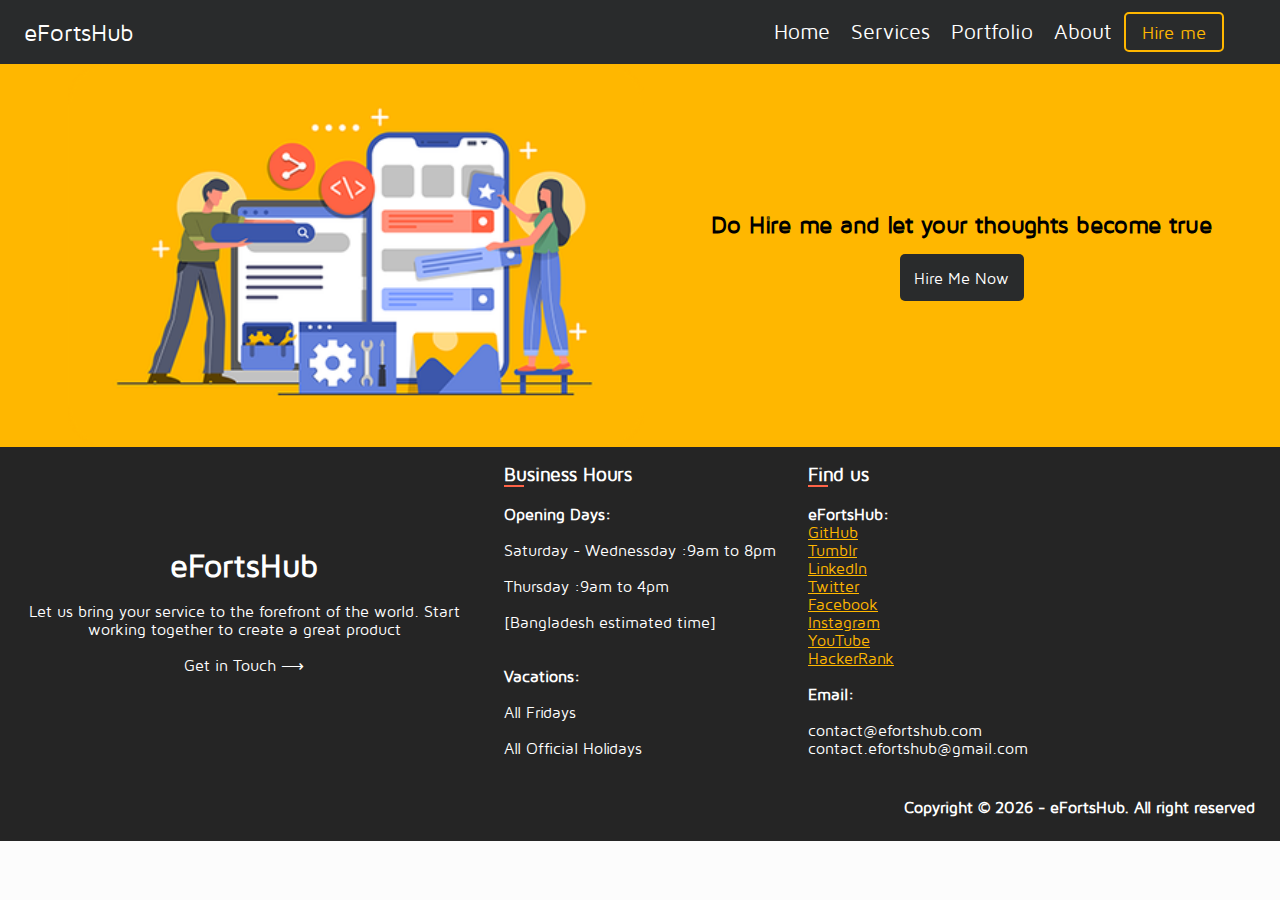
==== index.html @ 3545d5b7 "Add files via upload" ====
<!DOCTYPE html>
<html>

<head>
	<meta charset="UTF-8">
	<meta name="keywords"
		content="eFortsHub,eforsthub, eforthub,hbappi, bappi, android, bangladesh,EFORTSHUB,eforrshub,Addicted Programmer,H.Bappi,Android Developer,apasad,Bappi,bappi,freelancer,ashura,mst ashura,java,java developer">
	<meta name="image" property="og:image" content="eFortsHub.ico">
	<meta name="description" property="og:description"
		content="Android app development solution for your idea by H.Bappi - Addicted Programmer. Available for local, freelance, remote work">
	<meta name="author" content="H.Bappi - Addicted Programmer ">
	<meta name="viewport" content="width=device-width, initial-scale=1.0">
	<meta name="google-site-verification" content="an2MHJcXAWginSbKnxZ8QneQOXRtvKKjrhSLyj_pVps" />
	<meta name="google-site-verification" content="iULHJi2KP2BpCfcPXPh8N_9c_sLcW39pWHYUz303r-A" />

	<link rel="icon" href="eFortsHub.ico" type="image/x-icon">

	<title>eFortsHub | IT solution by H. Bappi</title>
	<link type="text/css" rel="stylesheet" href="assets/css/index.css">




</head>

<body>

	<hbToolbar>
		<hbLogo>
			<hbText>eFortsHub</hbText>
		</hbLogo>

		<hbMenu id="menu">
			<ul>
				<li class="nav-item">
					<a class="nav-link active" aria-current="page" href="#">Home</a>
				</li>

				<li class="nav-item">
					<a class="nav-link active" aria-current="page" href="services">Services</a>
				</li>


				<li class="nav-item">
					<a class="nav-link active" aria-current="page" href="#">Portfolio</a>
				</li>

				<li class="nav-item">
					<a class="nav-link active" aria-current="page" href="#">About</a>
				</li>

				<li>
					<button class="hire">Hire me</button>
				</li>
			</ul>

		</hbMenu>

		<hbToggle>
			<button id="toggleBtn">☰</button>
		</hbToggle>

	</hbToolbar>





	<div style="display: flex;
	width: 100%;
    background-color: #ffb700;
    position: relative; 
    overflow: auto;
    justify-content: space-evenly;
    text-align: center;
    align-items: center;
    align-content: center;
    flex-wrap: wrap;
    flex-direction: row;
	">

		<img style="float: left; width: 45vw;" src="assets/images/bg.png">
		<div style="float: right;width: fit-content; height: 100%;">
			<div style="text-align: center;">

				<h2>Do Hire me and let your thoughts become true</h2>
				<button class="btn btn-dark">Hire Me Now</button>


			</div>
		</div>
	</div>





	<div id="footer">


		<div class="footer_item center">
			<h1 style="color: white;">eFortsHub</h1>
			<br>
			<p style="color: white;">Let us bring your service to the forefront of the world. Start working together
				to create a great product</p>

			<br>
			<a id="btn_get_in_touch_footer" style="color: white; " href="#">Get in Touch &#10230;</a>
		</div>

		<div class="footer_item center wrap">
			<div style="width: max-content; text-align: justify;">
				<h3 style="color: white;">Business Hours</h3>
				<div style="background-color: tomato; width: 20px; height: 2px;"></div>
				<br>
				<h4 style="color: white;">Opening Days:</h4>
				<br>
				<p style="color: white;">Saturday - Wednessday :9am to 8pm</p>
				<br>

				<p style="color: white;">Thursday :9am to 4pm</p>

				<br>

				<p style="color: white;">[Bangladesh estimated time]</p>
				<br>

				<br>
				<h4 style="color: white;">Vacations:</h4>
				<br>
				<p style="color: white;">All Fridays</p>
				<br>

				<p style="color: white;">All Official Holidays</p>

			</div>
		</div>
		<div class="footer_item">

			<div class="find_us" style="width: max-content; text-align: justify;">
				<h3 style="color: white;">Find us</h3>
				<div style="background-color: tomato; width: 20px; height: 2px;"></div>
				<br>
				<h4 style="color: white;">eFortsHub:</h4>
				<a target="_blank" href="https://github.com/efortshub">GitHub</a>
				<br>
				<a target="_blank" href="https://efortshub.tumblr.com">Tumblr</a>
				<br>
				<a target="_blank" href="https://www.linkedin.com/company/efortshub">LinkedIn</a>
				<br>
				<a target="_blank" href="https://twitter.com/efortshub">Twitter</a>
				<br>
				<a target="_blank" href="https://www.facebook.com/eFortsHub">Facebook</a>
				<br>
				<a target="_blank" href="https://www.instagram.com/efortshub">Instagram</a>
				<br>
				<a target="_blank" href="https://www.youtube.com/channel/UCaehDsTiUtXSaaT-6f4H6VA">YouTube</a>
				<br>

				<a target="_blank" href="https://www.hackerrank.com/eFortsHub">HackerRank</a>
				<br>

				<br>
				<h4 style="color: white;">Email:</h4>
				<br>
				
				<a class="mail" target="_blank" href="mailto:contact@efortshub.com">contact@efortshub.com</a>
				<br>

				<a class="mail" target="_blank" href="mailto:contact.efortshub@gmail.com">contact.efortshub@gmail.com</a>
				<br>

			</div>

		</div>

	</div>

	<div style="width: 100%; text-align: end; padding: 25px; background-color:  rgb(37, 37, 37);">
		<h4 style="color: white;">Copyright &copy; <b id="year"></b> - eFortsHub. All right reserved</h3> 
	</div>

	<script type="text/javascript" src="assets/js/index.js"></script>
</body>

</html>
---- assets/css/index.css ----
* {
	margin:0;
	padding:0;
	text-decoration:none;
	list-style:none;
	box-sizing:border-box;
	user-select:none;
}

body {
	background:#fcfcfc;
	font-family:Maven;
}

img {
	pointer-events:none;
}

#btn_get_in_touch_footer:hover{
	color: aqua;

}

.btn-dark {
	padding:0.9rem;
	margin-top:1rem;
	background:#292b2c;
	color:white;
	border:none;
	font-size:1rem;
	border-radius:5px;
	font-family:Maven;
}

.btn-dark:hover {
	box-shadow:0px 0px 0px 5px rgba(0, 0, 0, 0.5);
}
.nav-link:hover{
	color: rgb(255, 0, 55);
}

.clicked{
	color: #ffb700;
}

.hire {
	height:2.5rem;
	font-family:Maven;
	font-size:1.1rem;
	background:transparent;
	border:2px solid #ffb700;
	color:#ffb700;
	border-radius:5px;
	padding:0 1rem;
}

.hire:hover {
	background:#ffb700;
	color:white;
	cursor: progress;

}

/* 
hbMain img {
	
} */

/*ffb700*/

hbToolbar {
	display:flex;
	height:4rem;
	width:100%;
	color:white;
	background:#292b2c;
	padding:1.2rem 1.5rem;
	align-items:center;
	position:sticky;
	top:0;
	z-index: 1000;
}

hbToolbar hbToggle {
	margin-left:auto;
	display:none;
}

hbToolbar hbToggle button {
	background:transparent;
	padding:0.2rem 1rem;
	font-size:1.8rem;
	color:white;
	border:none;
	transition:400ms;
}

hbMenu {
	margin-left:auto;
	width:40rem;
	transition:0.4s;
}

hbMenu ul{
	margin-right:2rem;
	float:right;
}

hbMenu ul li {
	display:inline-block;
}

hbMenu ul li a {
	color:white;
	position:relative;
	padding:0.5rem;
	font-size:1.3rem;
	border-radius:10px;
}

hbText {
	font-weight:400;
	font-size:1.5rem;
	font-family:Maven;
}


hbContact {
	padding:2rem;
	display:block;
}

hbContact hr {
	height:1px;
	background:#333;
	border:none;
	margin-top:1rem;
}

hbContact .input {
	height:3.5rem;
	margin-top:2rem;
	width:100%;
	outline:none;
	font-size:1rem;
	font-family:Maven;
	padding:1rem;
	background:transparent;
	border:1px solid #333;
	border-radius:5px;
}

hbContact .txt {
	height:7rem;
}

hbLocations {
	display:block;
	padding:2rem;
	background:#ffb700;
}

hbLocations * {
	margin-top:1rem;
}

hbLocations span {
	display:block;
}

hbLocations hr {
	height:0px;
	border:none;
	margin-top:1.9rem;
}

hbFooter {
	display:block;
	background:#2c3e50;
	color:white;
	padding:1rem;
	margin:auto;
	text-align:center;
}


@font-face {
	font-family:Maven;
	src:url('../font/font.ttf');
}


#footer{

	display: flex;
	flex-direction: row;
	flex-wrap: nowrap;
	justify-content: center;
	align-content: center;
	align-items: center;
	height: 100%;
	background-color: rgb(37, 37, 37);
	width: 100%;
}
.footer_item{
	width: 100%;
	height: 100%;
	padding: 16px;
	}
	.center{
	text-align: center;
	}
	.wrap{
		width: max-content;
	}
	.find_us a{
		color: #ffb700;
		text-decoration: underline;
	}

	.find_us .mail{
		text-decoration: none;
		color: white;
	}


@media screen and (max-width: 600px) {
	hbMenu ul {
		text-align:center;
	}
	
	hbMenu ul li a {
		background:transparent;
	}
	
	hbMenu ul li {
		display:block;
		margin-top:1.5rem;
	}
	
	hbMenu {
		position:fixed;
		top:4rem;
		left:0;
		width:100%;
		height:55%;
		display:flex;
		justify-content:center;
		background:#2c3e50;
		transform:translateY(-150%);
		z-index:-999;
		overflow:scroll;
		padding-bottom:0.5rem;
	}
	
	hbToolbar hbToggle {
		display:block;
	}
	
	.hire {
		height:3.5rem;
		width:90vw;
		position:absolute;
		left:50%;
		transform:translateX(-50%);
		font-family:Maven;
		font-size:1.1rem;
		background:transparent;
		border:2px solid #ffb700;
		color:#ffb700;
		border-radius:5px;
	}
	#footer{

		display: flex;
		flex-direction: column;
		flex-wrap: nowrap;
		justify-content: center;
		align-content: center;
		align-items: center;
		height: 100%;
		background-color: rgb(37, 37, 37);
		width: 100%;
	}
	.footer_item{
		
		height: 100%;
		width: 100%;
		height: 100%;
		padding: 20px;
		}
		.center{
			text-align: center;
		}
}
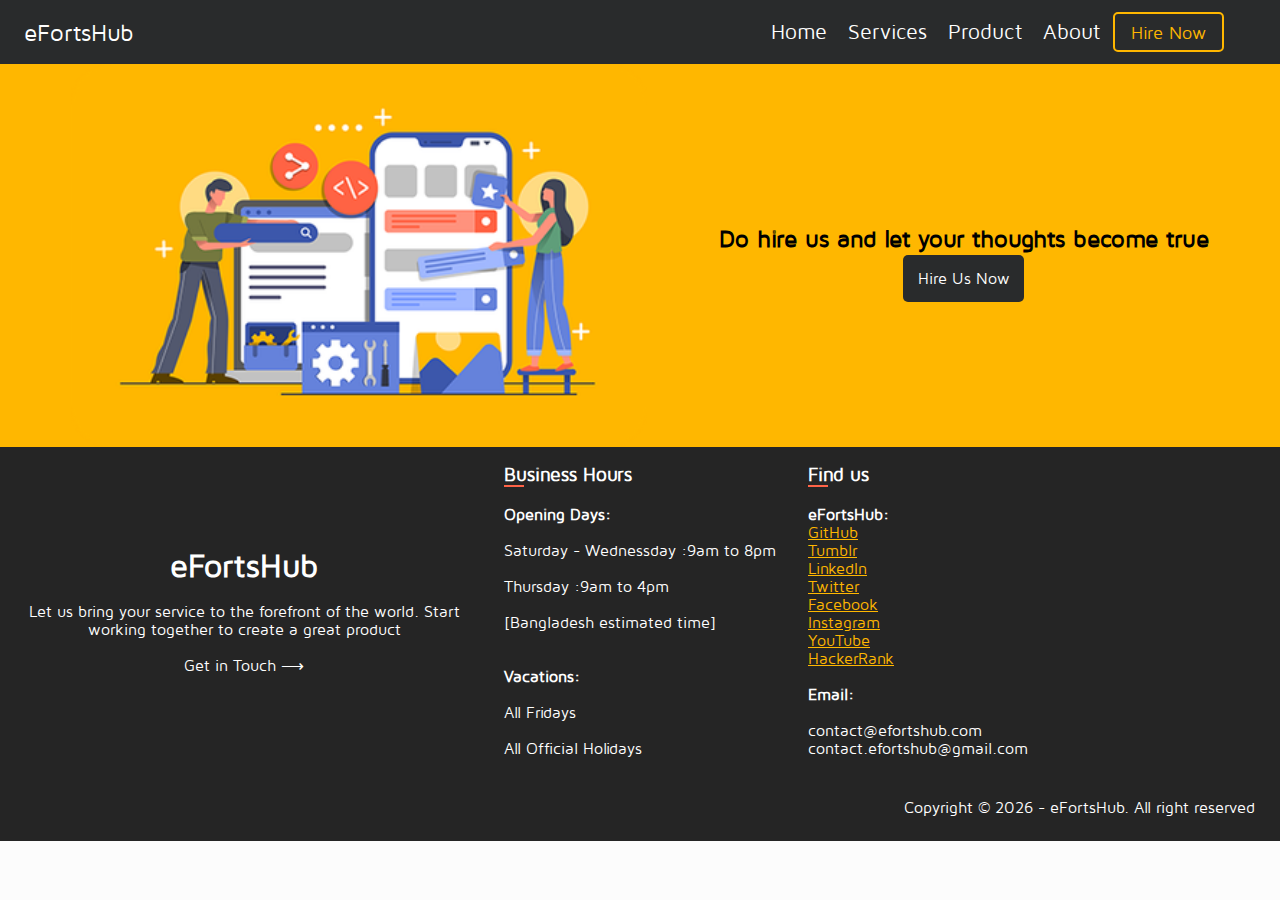
==== commit f4895444: "Add files via upload" ====
--- a/index.html
+++ b/index.html
@@ -42,7 +42,7 @@
 
 
 				<li class="nav-item">
-					<a class="nav-link active" aria-current="page" href="#">Portfolio</a>
+					<a class="nav-link active" aria-current="page" href="#">Product</a>
 				</li>
 
 				<li class="nav-item">
@@ -50,7 +50,7 @@
 				</li>
 
 				<li>
-					<button class="hire">Hire me</button>
+					<button class="hire">Hire Now</button>
 				</li>
 			</ul>
 
@@ -83,8 +83,9 @@
 		<div style="float: right;width: fit-content; height: 100%;">
 			<div style="text-align: center;">
 
-				<h2>Do Hire me and let your thoughts become true</h2>
-				<button class="btn btn-dark">Hire Me Now</button>
+				<h2>Do hire us and let your thoughts become true</h2>
+				<br>
+				<a class="btn btn-dark" href="#">Hire Us Now</a>
 
 
 			</div>
@@ -171,13 +172,14 @@
 				<br>
 
 			</div>
+		
 
 		</div>
 
 	</div>
 
 	<div style="width: 100%; text-align: end; padding: 25px; background-color:  rgb(37, 37, 37);">
-		<h4 style="color: white;">Copyright &copy; <b id="year"></b> - eFortsHub. All right reserved</h3> 
+		<font style="color: white;">Copyright &copy; <font id="year"></font> - eFortsHub. All right reserved</font> 
 	</div>
 
 	<script type="text/javascript" src="assets/js/index.js"></script>
--- a/assets/css/index.css
+++ b/assets/css/index.css
@@ -34,6 +34,7 @@
 
 .btn-dark:hover {
 	box-shadow:0px 0px 0px 5px rgba(0, 0, 0, 0.5);
+	cursor: pointer;
 }
 .nav-link:hover{
 	color: rgb(255, 0, 55);
@@ -57,7 +58,7 @@
 .hire:hover {
 	background:#ffb700;
 	color:white;
-	cursor: progress;
+	cursor: pointer;
 
 }
 
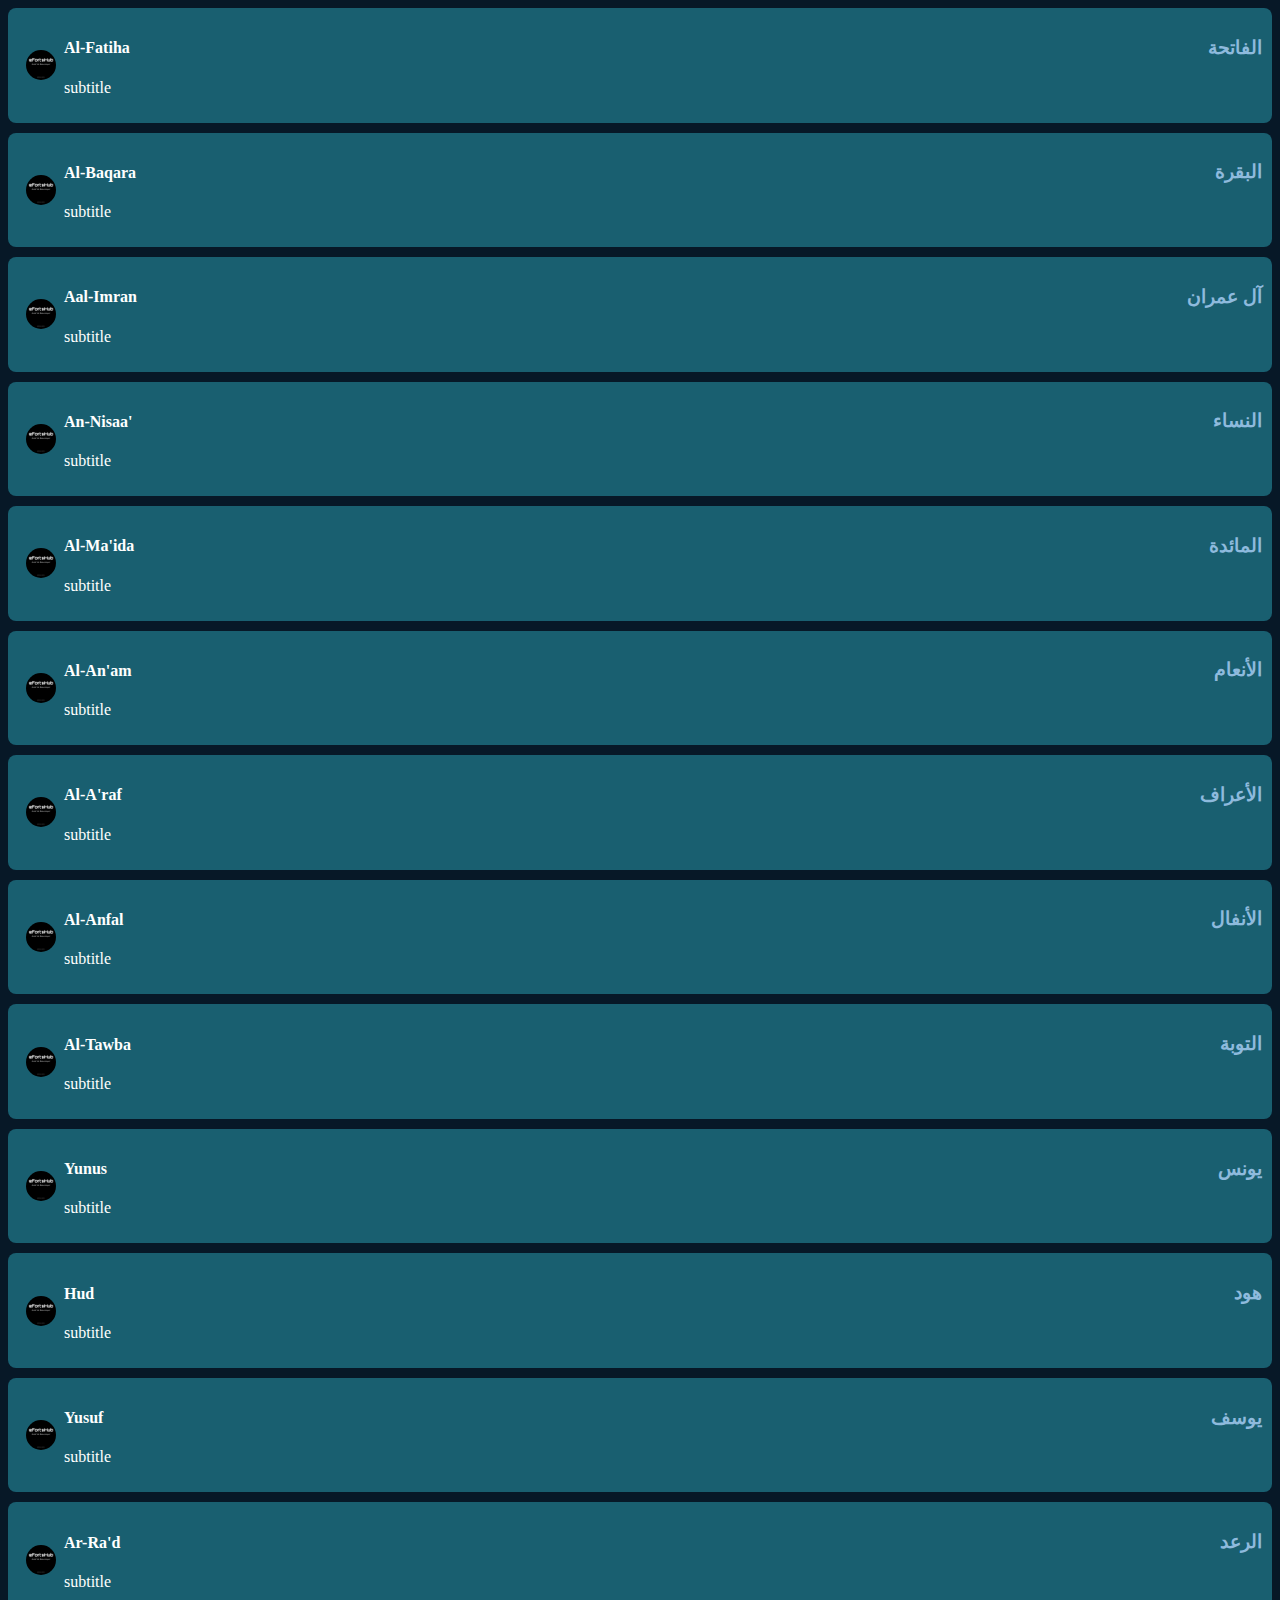
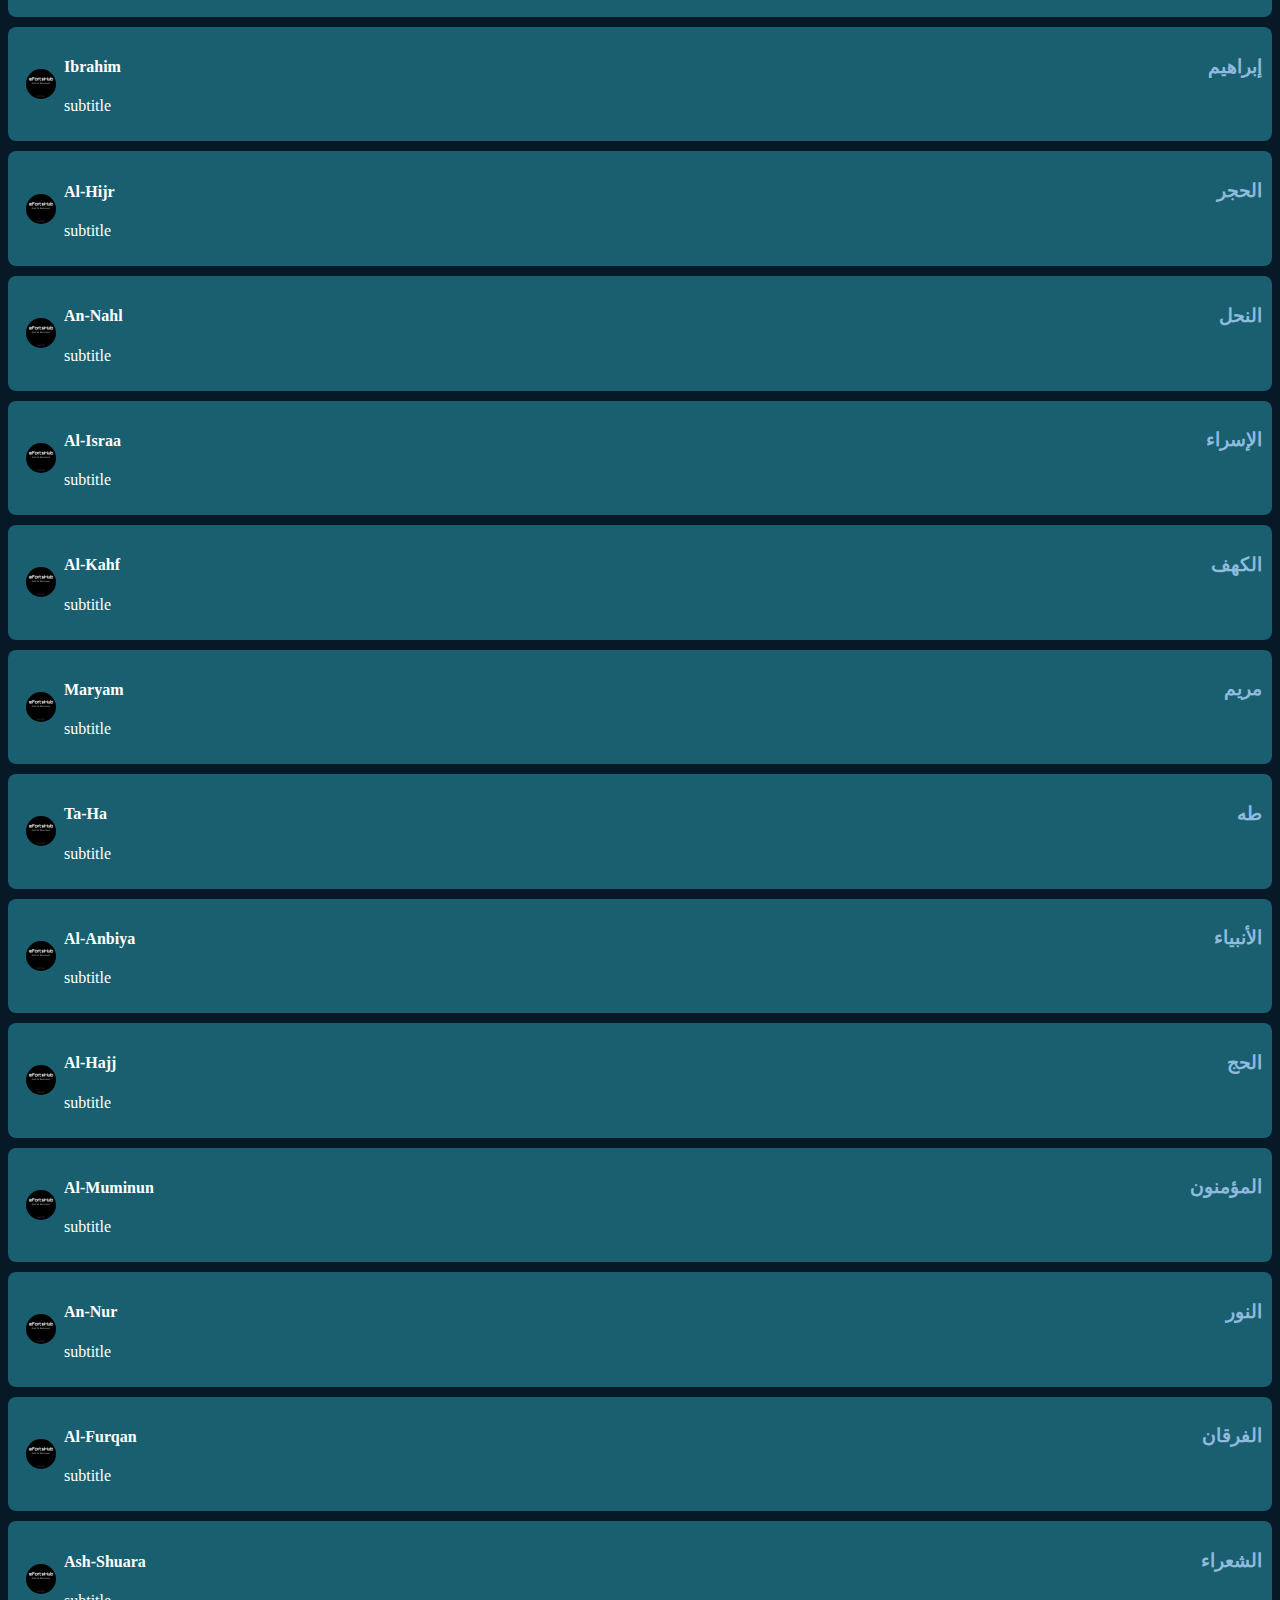
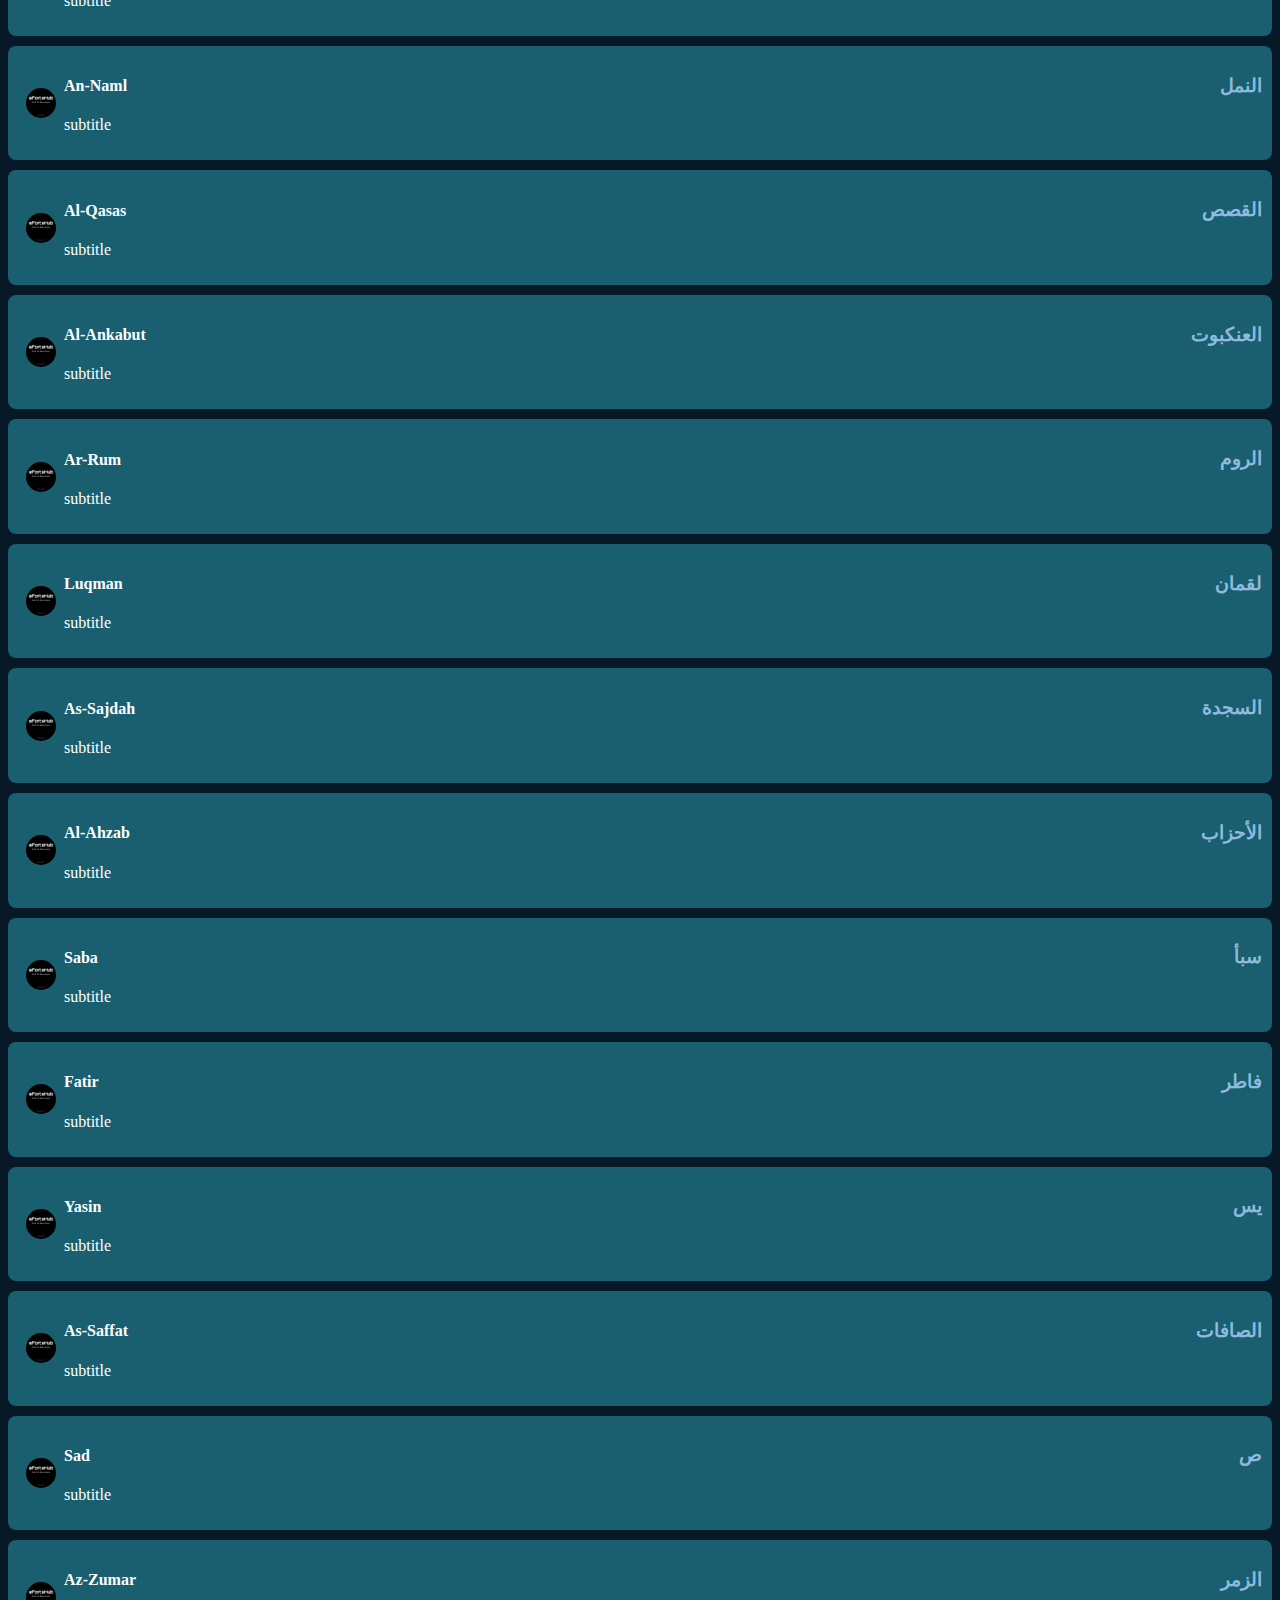
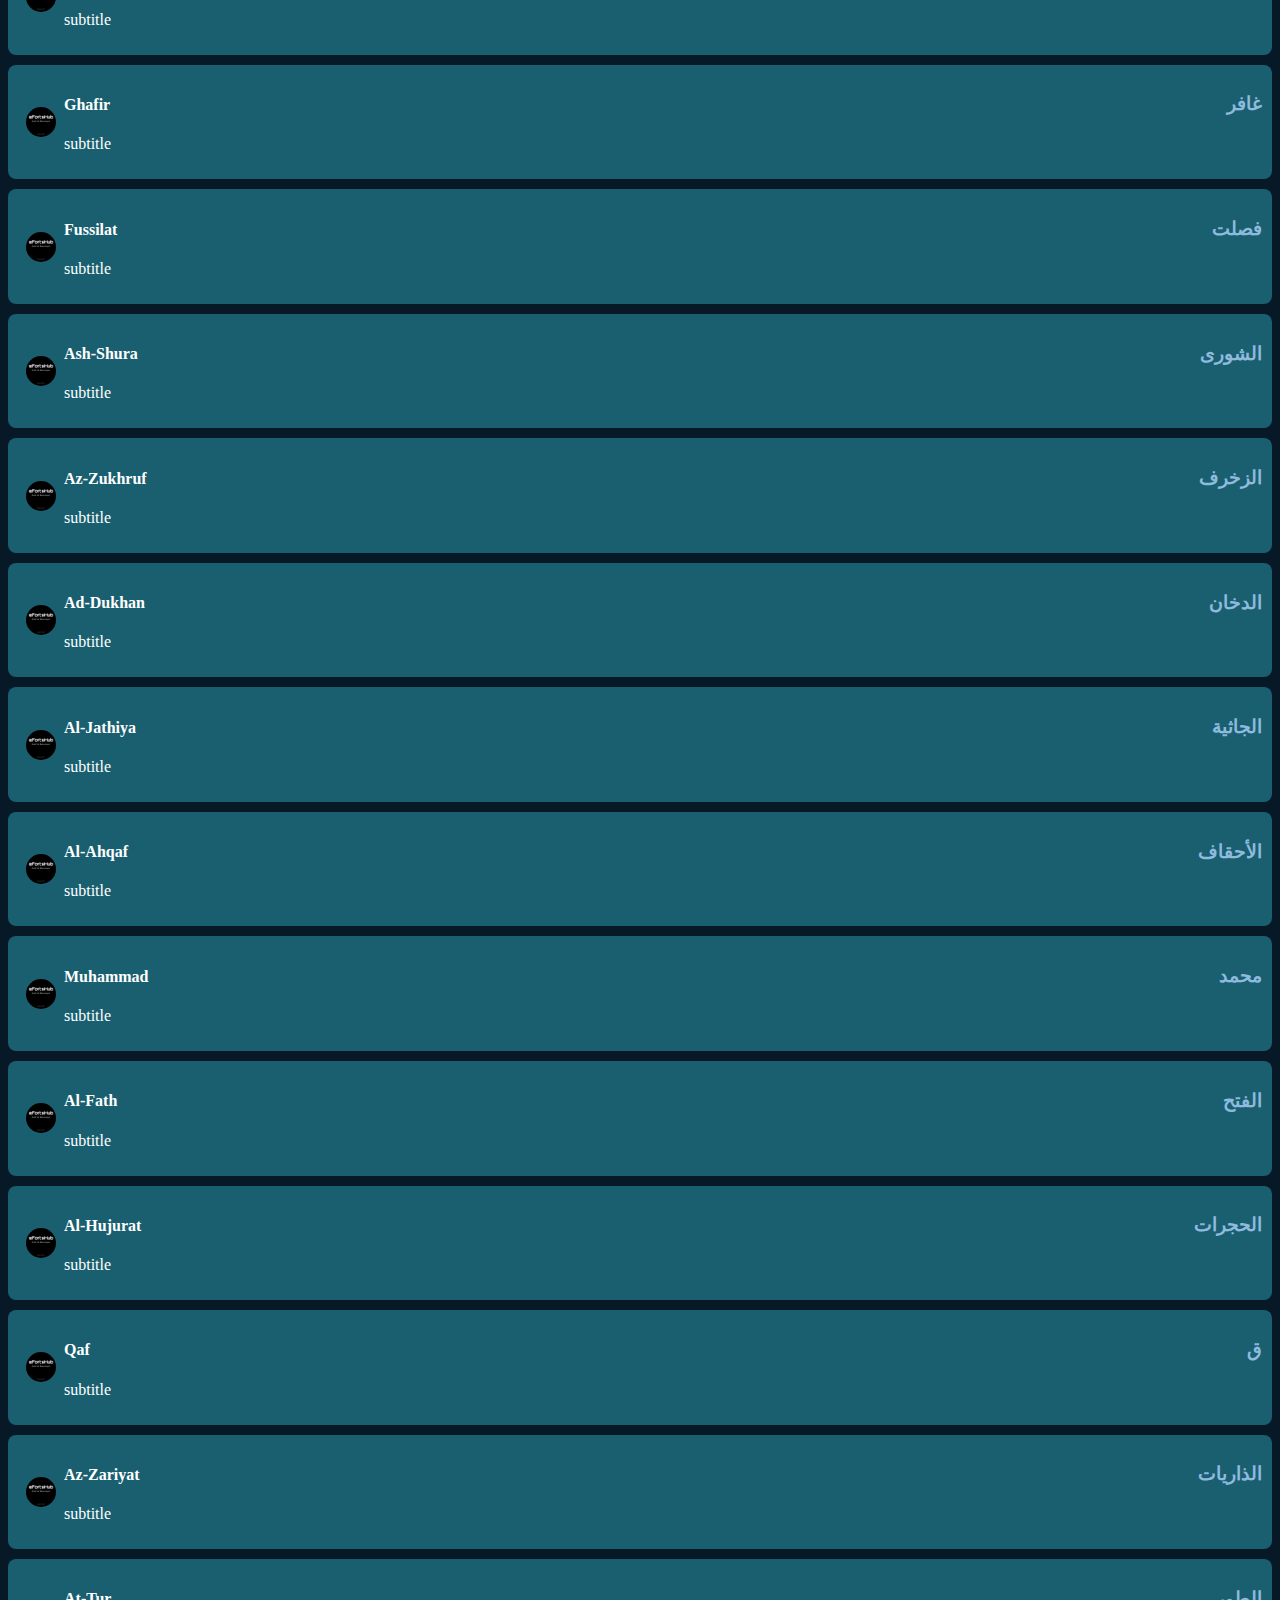
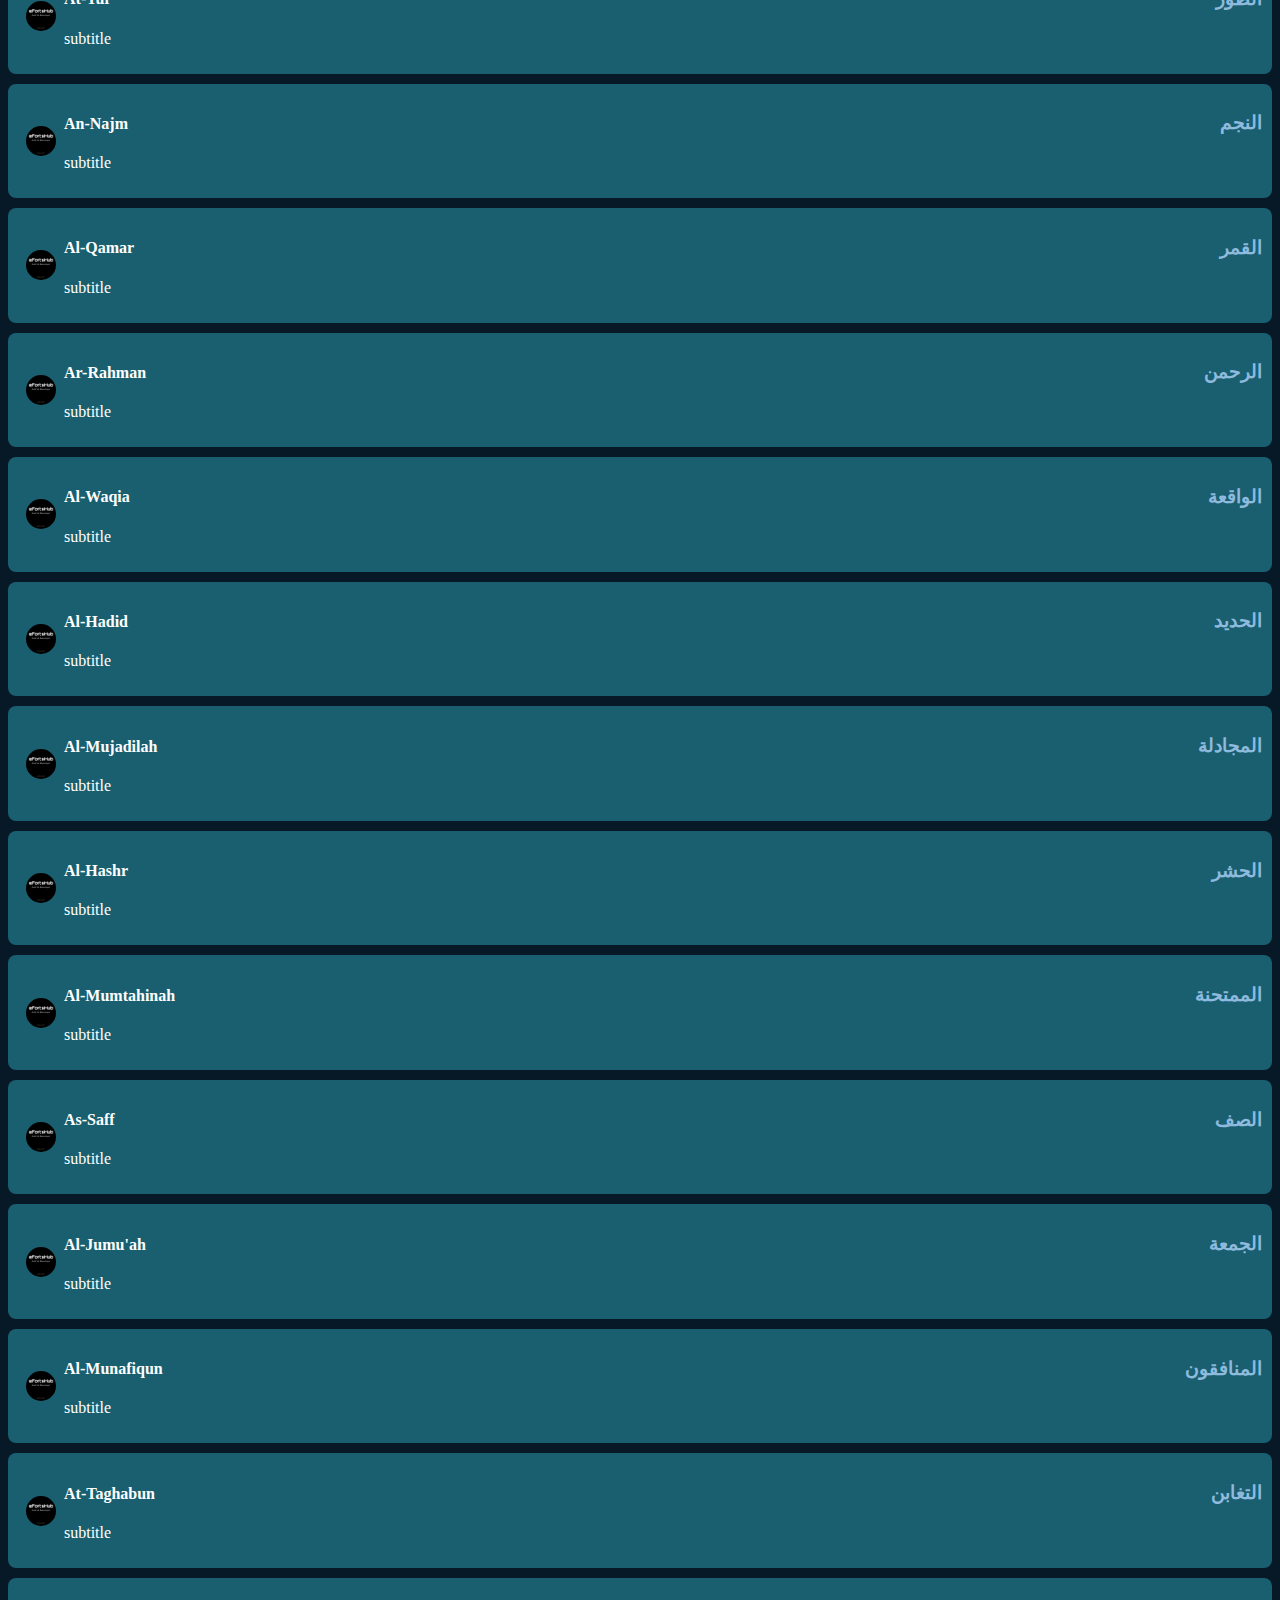
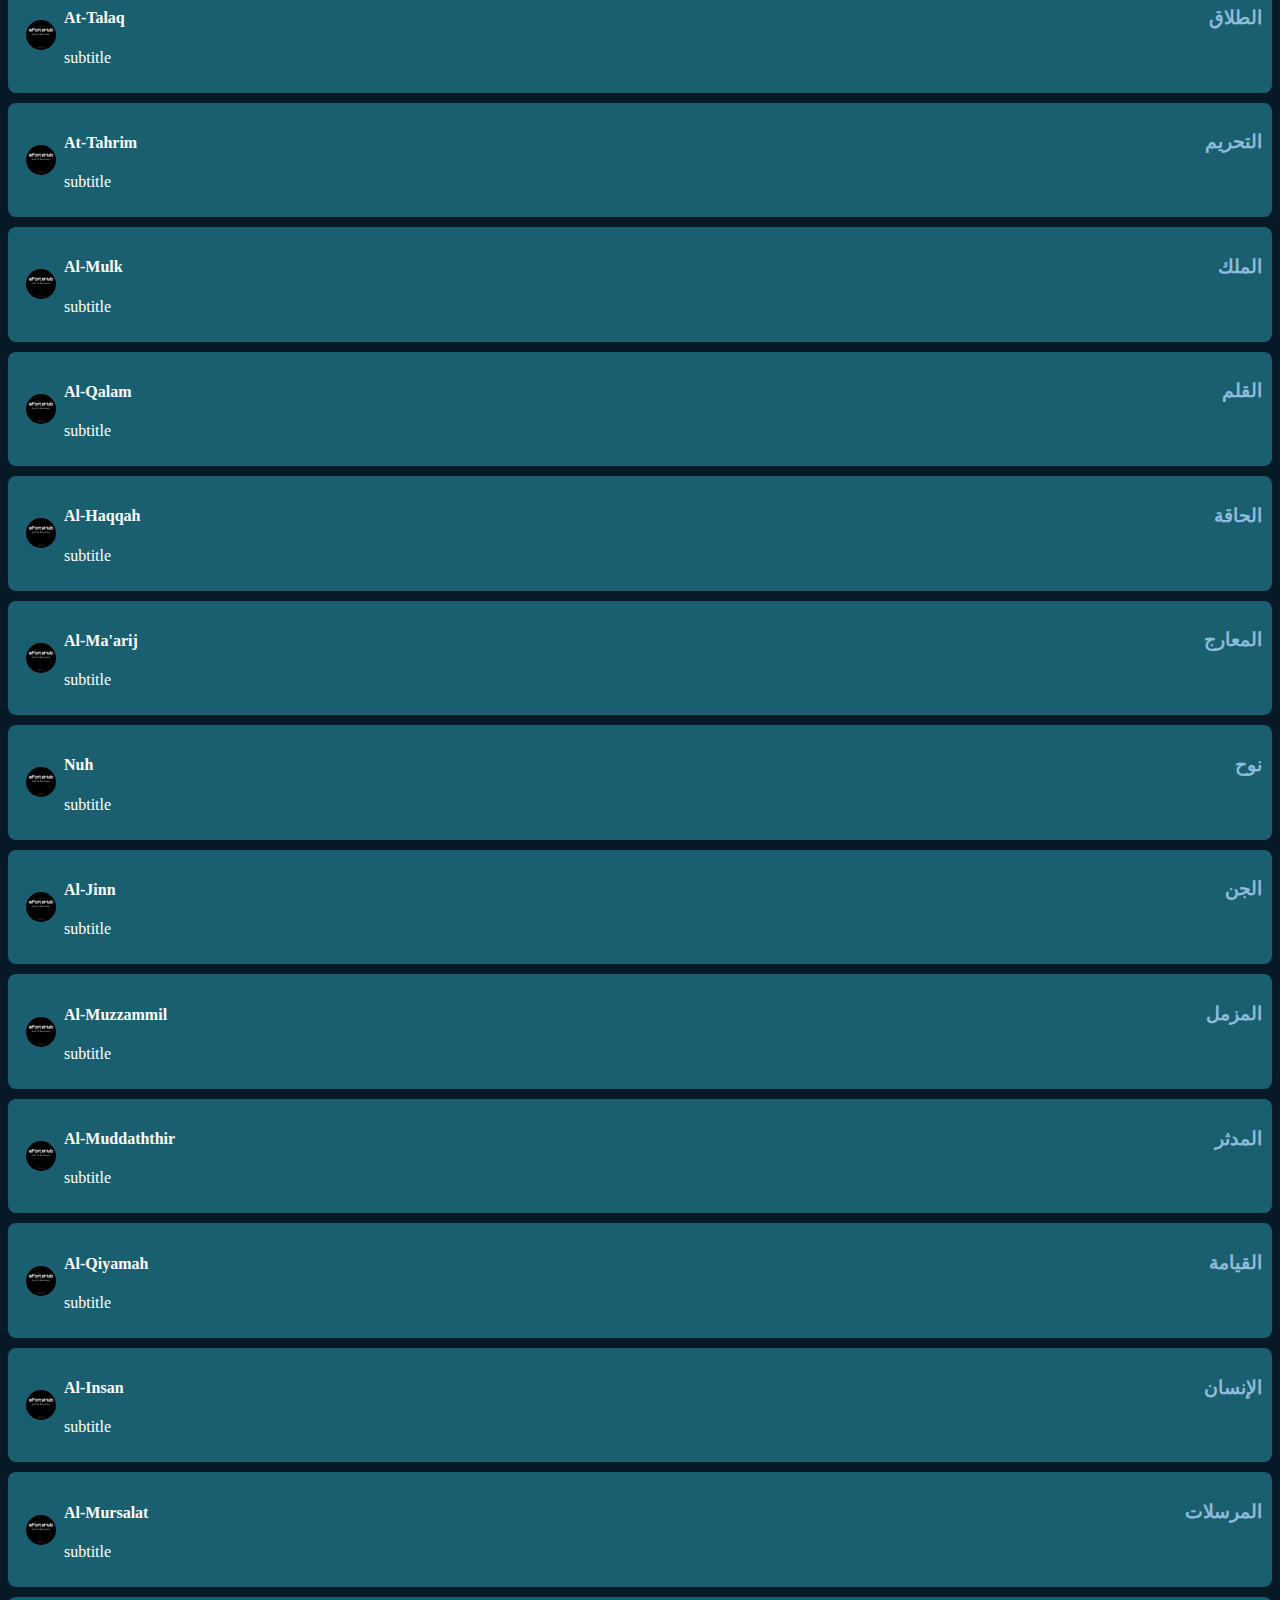
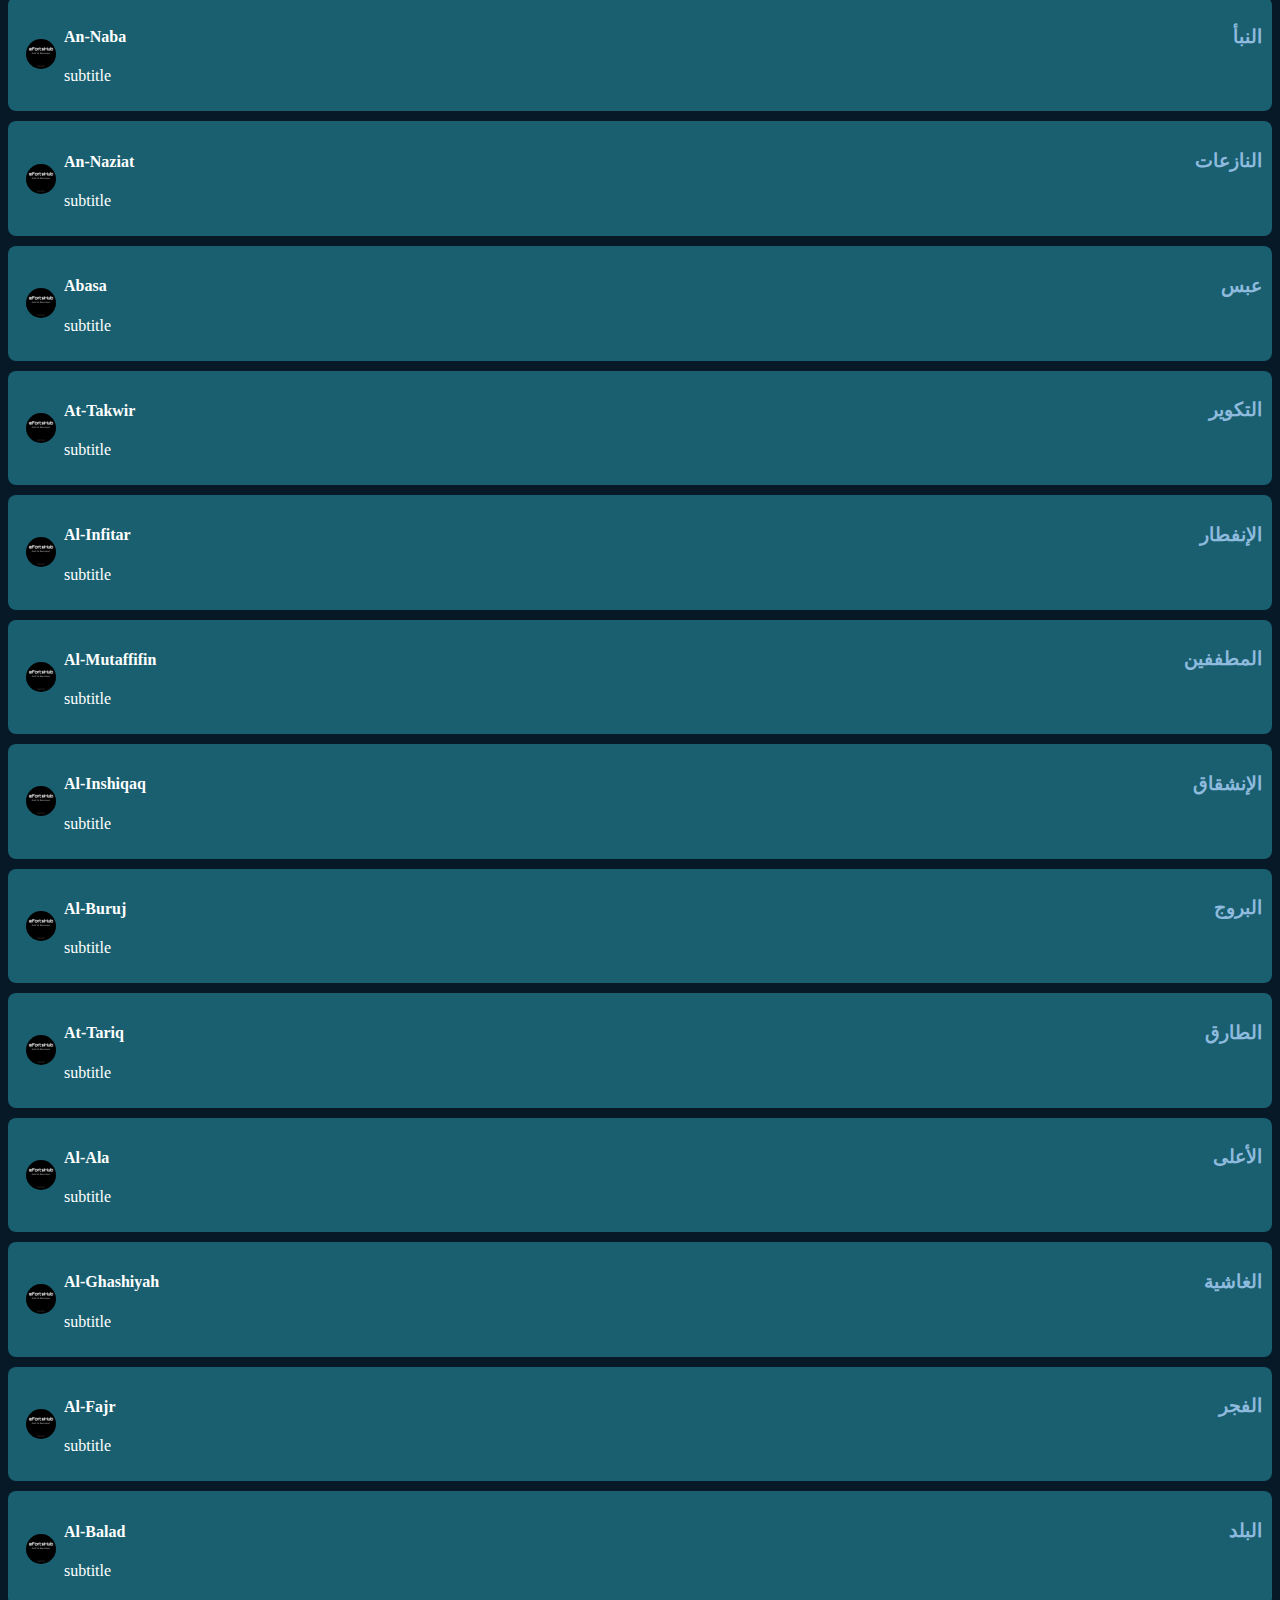
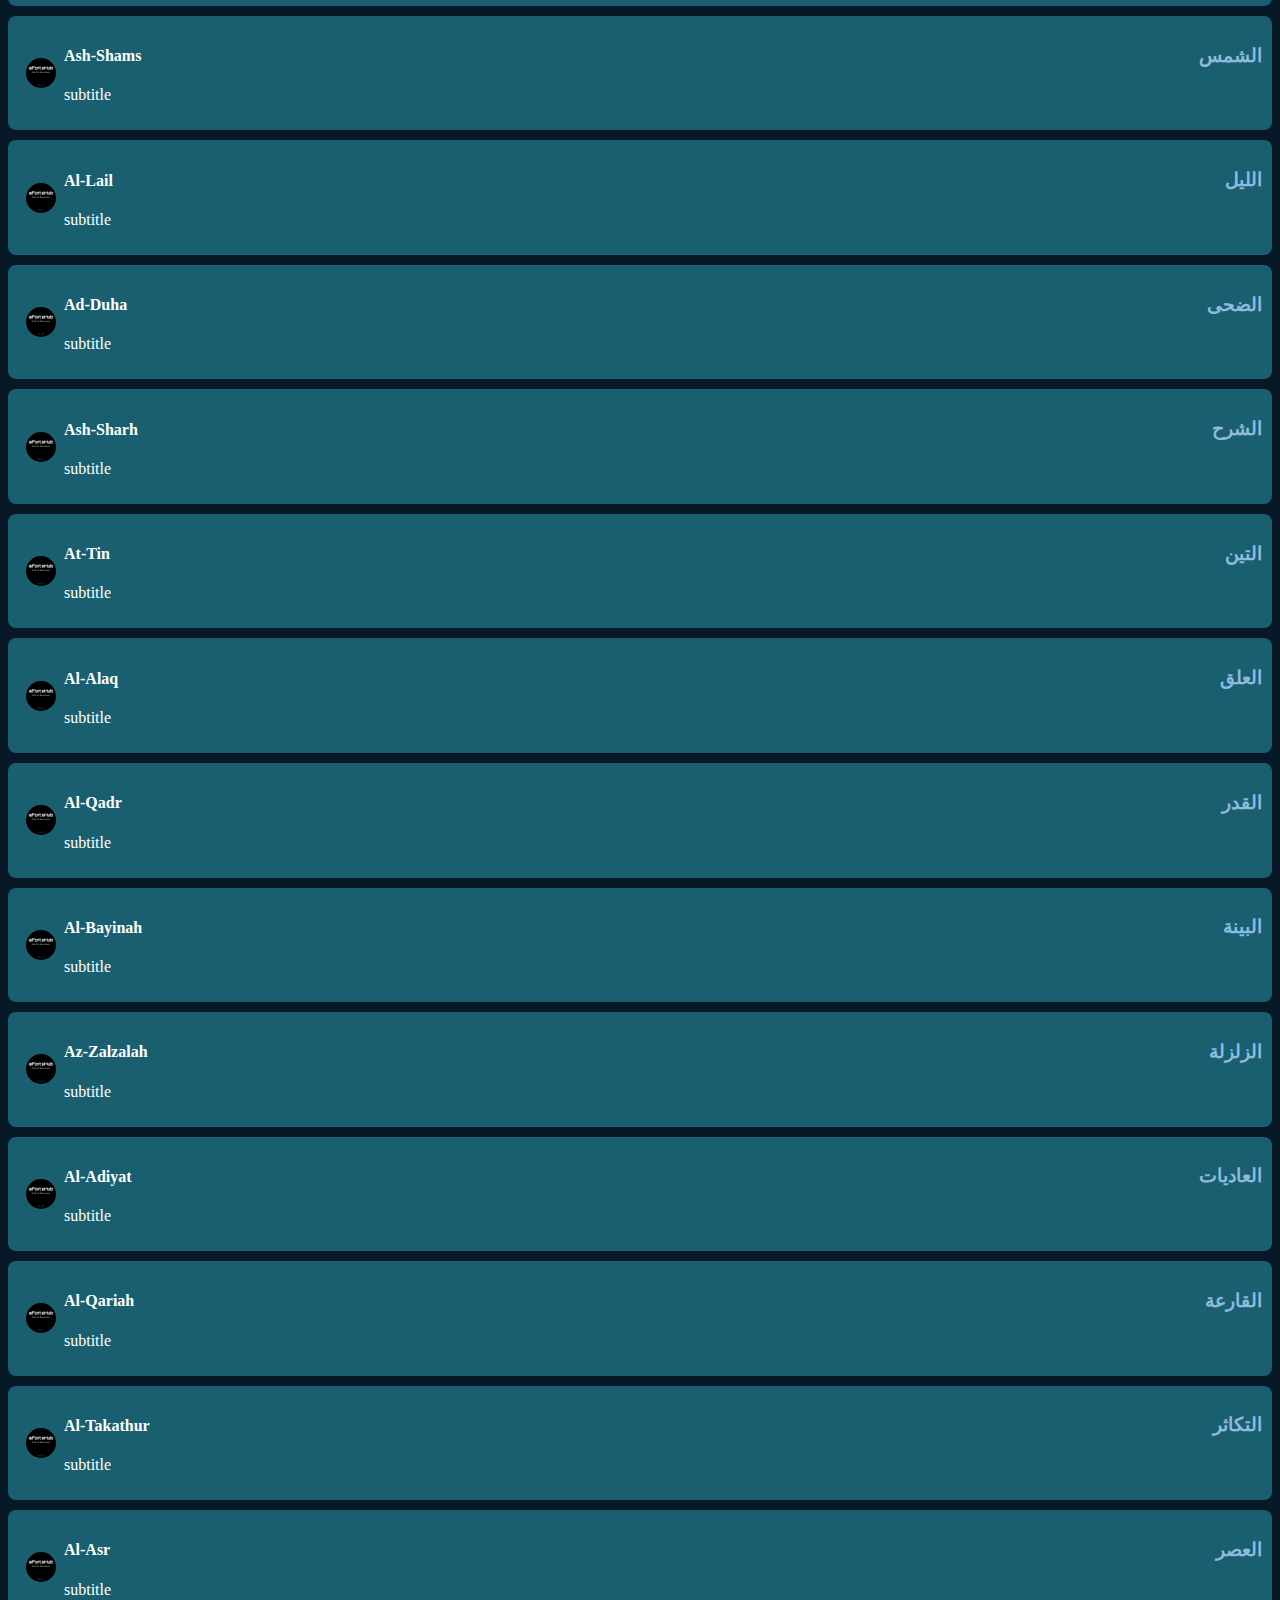
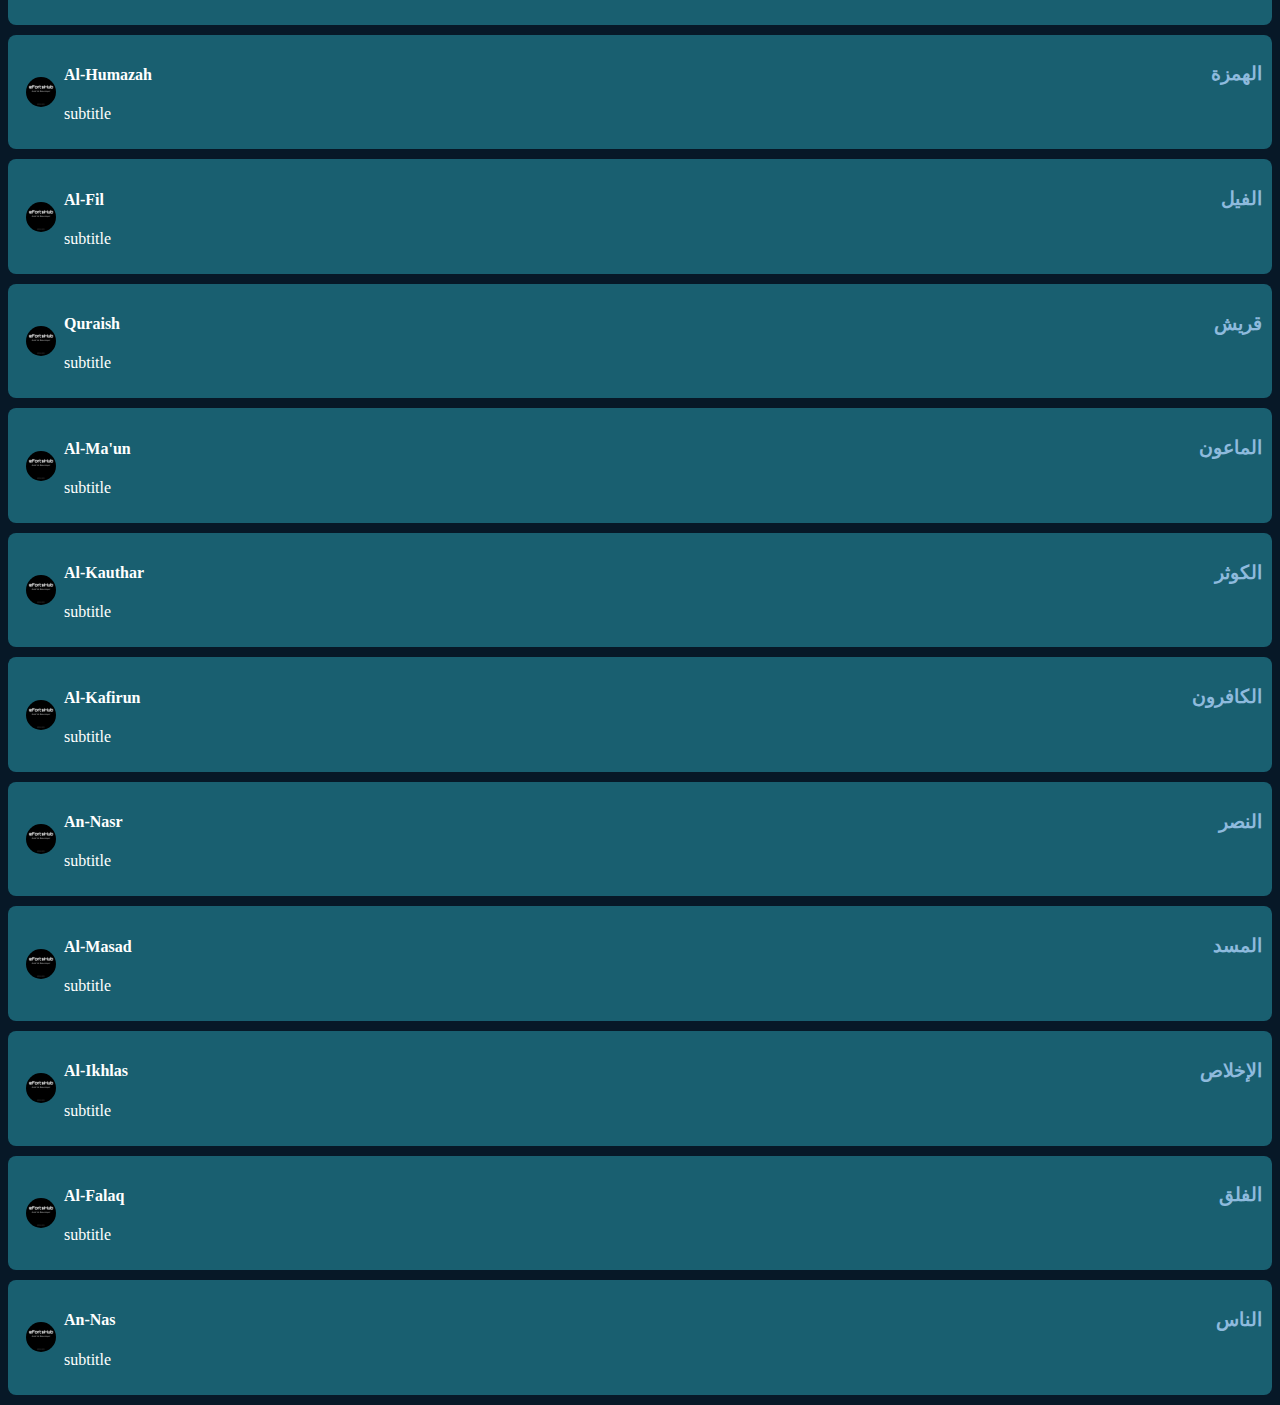
==== commit 9d4705b8: "Add files via upload" ====
--- a/index.html
+++ b/index.html
@@ -1,188 +1,96 @@
 <!DOCTYPE html>
-<html>
+<html lang="en">
 
 <head>
-	<meta charset="UTF-8">
-	<meta name="keywords"
-		content="eFortsHub,eforsthub, eforthub,hbappi, bappi, android, bangladesh,EFORTSHUB,eforrshub,Addicted Programmer,H.Bappi,Android Developer,apasad,Bappi,bappi,freelancer,ashura,mst ashura,java,java developer">
-	<meta name="image" property="og:image" content="eFortsHub.ico">
-	<meta name="description" property="og:description"
-		content="Android app development solution for your idea by H.Bappi - Addicted Programmer. Available for local, freelance, remote work">
-	<meta name="author" content="H.Bappi - Addicted Programmer ">
-	<meta name="viewport" content="width=device-width, initial-scale=1.0">
-	<meta name="google-site-verification" content="an2MHJcXAWginSbKnxZ8QneQOXRtvKKjrhSLyj_pVps" />
-	<meta name="google-site-verification" content="iULHJi2KP2BpCfcPXPh8N_9c_sLcW39pWHYUz303r-A" />
+    <meta charset="UTF-8">
+    <meta http-equiv="X-UA-Compatible" content="IE=edge">
+    <meta name="viewport" content="width=device-width, initial-scale=1.0">
+    <title>Holy Quran</title>
+    <link rel="stylesheet" href="./bootstrap/css/bootstrap.min.css">
 
-	<link rel="icon" href="eFortsHub.ico" type="image/x-icon">
+    <style>
 
-	<title>eFortsHub | IT solution by H. Bappi</title>
-	<link type="text/css" rel="stylesheet" href="assets/css/index.css">
+        /*light blue theme-------  */
+
+        .light-blue-bg {
+            background-color: rgb(7, 24, 39);
+        }
+        .light-blue-content {
+            background: #195f70;
+        }
+
+        .light-blue-text{
+            color: white;
+        }
+        .light-blue-text-2{
+            color: rgb(142, 186, 221);
+        }
+
+
+        
 
 
 
 
+        .items-wrapper {
+
+            padding: 10px 10px;
+            margin-bottom: 10px;
+            border-radius: 8px;
+        }
+
+        .inner-item {
+            display: flex;
+            flex-direction: row;
+            align-content: center;
+            text-align: center;
+            justify-content: space-between;
+
+
+        }
+
+        .inner-item div.title-wrapper {
+            display: flex;
+        }
+
+        .inner-item div {
+            padding-left: 8px;
+            text-align: start;
+        }
+
+        .inner-item img {
+            width: 30px;
+            height: 30px;
+            border-radius: 20px;
+            align-self: center;
+        }
+    </style>
 </head>
 
-<body>
+<body class="light-blue-bg">
+    <div class="container">
+        <div>
+            <div id="quran_list" class="row">
+                <div class="col-lg-4 col-12 col-md-6 items">
+                    <div class="items-wrapper light-blue-content">
+                        <div class="inner-item">
+                            <div class="title-wrapper">
+                                <img src="../eFortsHub.ico" alt="">
+                                <div>
+                                    <h4 class="light-blue-text">Title</h4>
+                                    <p class="light-blue-text">Subtitle</p>
+                                </div>
+                            </div>
+                            <h3 class="light-blue-text-2">الناس</h3>
+                        </div>
+                    </div>
+                </div>
+            </div>
+        </div>
+    </div>
+    <script src="./qran.js"></script>
+    <script src="./bootstrap/js/bootstrap.min.js"></script>
 
-	<hbToolbar>
-		<hbLogo>
-			<hbText>eFortsHub</hbText>
-		</hbLogo>
-
-		<hbMenu id="menu">
-			<ul>
-				<li class="nav-item">
-					<a class="nav-link active" aria-current="page" href="#">Home</a>
-				</li>
-
-				<li class="nav-item">
-					<a class="nav-link active" aria-current="page" href="services">Services</a>
-				</li>
-
-
-				<li class="nav-item">
-					<a class="nav-link active" aria-current="page" href="#">Product</a>
-				</li>
-
-				<li class="nav-item">
-					<a class="nav-link active" aria-current="page" href="#">About</a>
-				</li>
-
-				<li>
-					<button class="hire">Hire Now</button>
-				</li>
-			</ul>
-
-		</hbMenu>
-
-		<hbToggle>
-			<button id="toggleBtn">☰</button>
-		</hbToggle>
-
-	</hbToolbar>
-
-
-
-
-
-	<div style="display: flex;
-	width: 100%;
-    background-color: #ffb700;
-    position: relative; 
-    overflow: auto;
-    justify-content: space-evenly;
-    text-align: center;
-    align-items: center;
-    align-content: center;
-    flex-wrap: wrap;
-    flex-direction: row;
-	">
-
-		<img style="float: left; width: 45vw;" src="assets/images/bg.png">
-		<div style="float: right;width: fit-content; height: 100%;">
-			<div style="text-align: center;">
-
-				<h2>Do hire us and let your thoughts become true</h2>
-				<br>
-				<a class="btn btn-dark" href="#">Hire Us Now</a>
-
-
-			</div>
-		</div>
-	</div>
-
-
-
-
-
-	<div id="footer">
-
-
-		<div class="footer_item center">
-			<h1 style="color: white;">eFortsHub</h1>
-			<br>
-			<p style="color: white;">Let us bring your service to the forefront of the world. Start working together
-				to create a great product</p>
-
-			<br>
-			<a id="btn_get_in_touch_footer" style="color: white; " href="#">Get in Touch &#10230;</a>
-		</div>
-
-		<div class="footer_item center wrap">
-			<div style="width: max-content; text-align: justify;">
-				<h3 style="color: white;">Business Hours</h3>
-				<div style="background-color: tomato; width: 20px; height: 2px;"></div>
-				<br>
-				<h4 style="color: white;">Opening Days:</h4>
-				<br>
-				<p style="color: white;">Saturday - Wednessday :9am to 8pm</p>
-				<br>
-
-				<p style="color: white;">Thursday :9am to 4pm</p>
-
-				<br>
-
-				<p style="color: white;">[Bangladesh estimated time]</p>
-				<br>
-
-				<br>
-				<h4 style="color: white;">Vacations:</h4>
-				<br>
-				<p style="color: white;">All Fridays</p>
-				<br>
-
-				<p style="color: white;">All Official Holidays</p>
-
-			</div>
-		</div>
-		<div class="footer_item">
-
-			<div class="find_us" style="width: max-content; text-align: justify;">
-				<h3 style="color: white;">Find us</h3>
-				<div style="background-color: tomato; width: 20px; height: 2px;"></div>
-				<br>
-				<h4 style="color: white;">eFortsHub:</h4>
-				<a target="_blank" href="https://github.com/efortshub">GitHub</a>
-				<br>
-				<a target="_blank" href="https://efortshub.tumblr.com">Tumblr</a>
-				<br>
-				<a target="_blank" href="https://www.linkedin.com/company/efortshub">LinkedIn</a>
-				<br>
-				<a target="_blank" href="https://twitter.com/efortshub">Twitter</a>
-				<br>
-				<a target="_blank" href="https://www.facebook.com/eFortsHub">Facebook</a>
-				<br>
-				<a target="_blank" href="https://www.instagram.com/efortshub">Instagram</a>
-				<br>
-				<a target="_blank" href="https://www.youtube.com/channel/UCaehDsTiUtXSaaT-6f4H6VA">YouTube</a>
-				<br>
-
-				<a target="_blank" href="https://www.hackerrank.com/eFortsHub">HackerRank</a>
-				<br>
-
-				<br>
-				<h4 style="color: white;">Email:</h4>
-				<br>
-				
-				<a class="mail" target="_blank" href="mailto:contact@efortshub.com">contact@efortshub.com</a>
-				<br>
-
-				<a class="mail" target="_blank" href="mailto:contact.efortshub@gmail.com">contact.efortshub@gmail.com</a>
-				<br>
-
-			</div>
-		
-
-		</div>
-
-	</div>
-
-	<div style="width: 100%; text-align: end; padding: 25px; background-color:  rgb(37, 37, 37);">
-		<font style="color: white;">Copyright &copy; <font id="year"></font> - eFortsHub. All right reserved</font> 
-	</div>
-
-	<script type="text/javascript" src="assets/js/index.js"></script>
 </body>
 
 </html>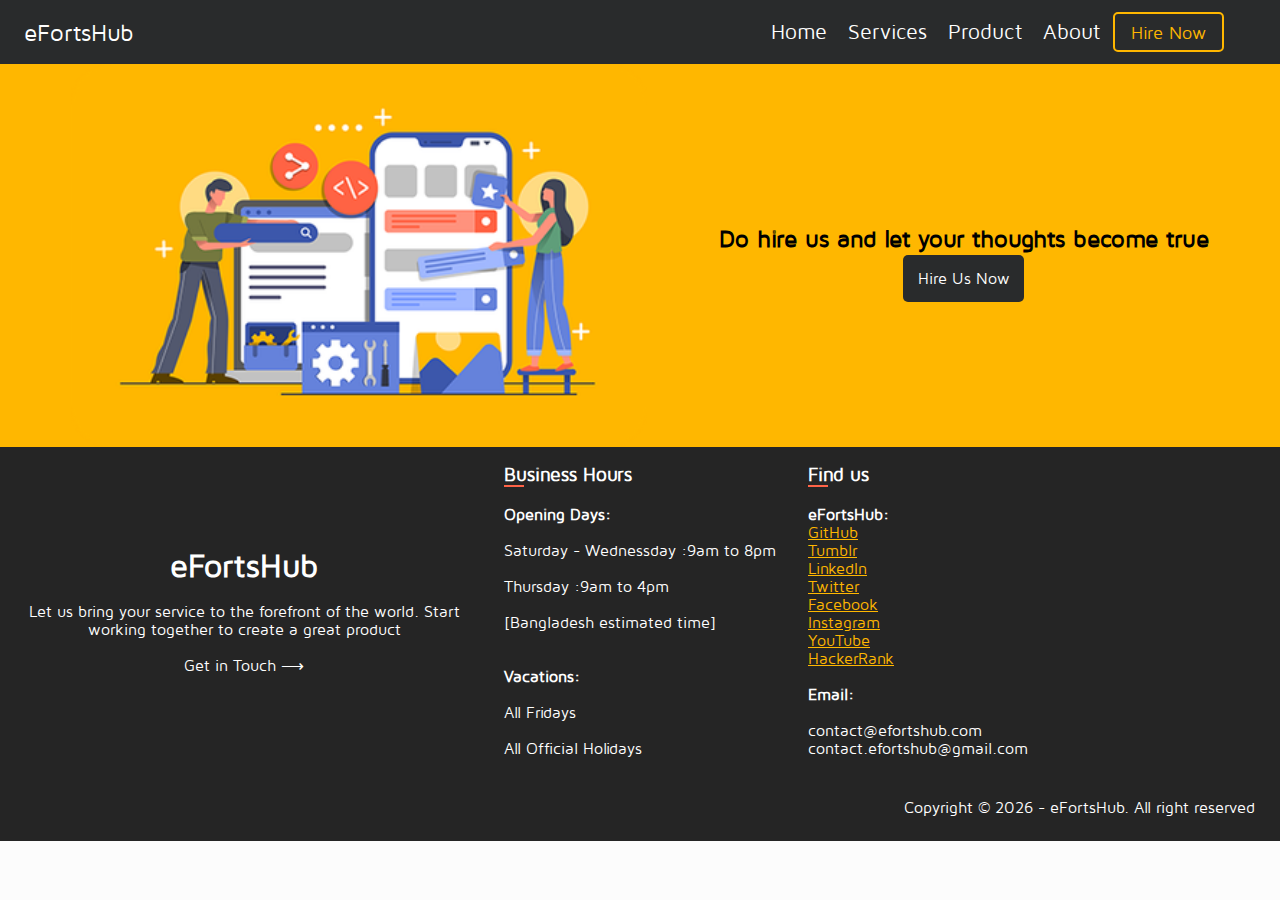
==== commit d8328de0: "Update index.html" ====
--- a/index.html
+++ b/index.html
@@ -1,96 +1,186 @@
 <!DOCTYPE html>
-<html lang="en">
+<html>
 
 <head>
-    <meta charset="UTF-8">
-    <meta http-equiv="X-UA-Compatible" content="IE=edge">
-    <meta name="viewport" content="width=device-width, initial-scale=1.0">
-    <title>Holy Quran</title>
-    <link rel="stylesheet" href="./bootstrap/css/bootstrap.min.css">
+	<meta charset="UTF-8">
+	<meta name="keywords"
+		content="eFortsHub,eforsthub, eforthub,hbappi, bappi, android, bangladesh,EFORTSHUB,eforrshub,Addicted Programmer,H.Bappi,Android Developer,apasad,Bappi,bappi,freelancer,ashura,mst ashura,java,java developer">
+	<meta name="image" property="og:image" content="eFortsHub.ico">
+	<meta name="description" property="og:description"
+		content="Android app development solution for your idea by H.Bappi - Addicted Programmer. Available for local, freelance, remote work">
+	<meta name="author" content="H.Bappi - Addicted Programmer ">
+	<meta name="viewport" content="width=device-width, initial-scale=1.0">
+	<meta name="google-site-verification" content="an2MHJcXAWginSbKnxZ8QneQOXRtvKKjrhSLyj_pVps" />
+	<meta name="google-site-verification" content="iULHJi2KP2BpCfcPXPh8N_9c_sLcW39pWHYUz303r-A" />
 
-    <style>
+	<link rel="icon" href="eFortsHub.ico" type="image/x-icon">
 
-        /*light blue theme-------  */
-
-        .light-blue-bg {
-            background-color: rgb(7, 24, 39);
-        }
-        .light-blue-content {
-            background: #195f70;
-        }
-
-        .light-blue-text{
-            color: white;
-        }
-        .light-blue-text-2{
-            color: rgb(142, 186, 221);
-        }
+	<title>eFortsHub | IT solution by H. Bappi</title>
+	<link type="text/css" rel="stylesheet" href="assets/css/index.css">
 
 
-        
+</head>
+
+<body>
+
+	<hbToolbar>
+		<hbLogo>
+			<hbText>eFortsHub</hbText>
+		</hbLogo>
+
+		<hbMenu id="menu">
+			<ul>
+				<li class="nav-item">
+					<a class="nav-link active" aria-current="page" href="#">Home</a>
+				</li>
+
+				<li class="nav-item">
+					<a class="nav-link active" aria-current="page" href="services">Services</a>
+				</li>
+
+
+				<li class="nav-item">
+					<a class="nav-link active" aria-current="page" href="#">Product</a>
+				</li>
+
+				<li class="nav-item">
+					<a class="nav-link active" aria-current="page" href="#">About</a>
+				</li>
+
+				<li>
+					<button class="hire">Hire Now</button>
+				</li>
+			</ul>
+
+		</hbMenu>
+
+		<hbToggle>
+			<button id="toggleBtn">☰</button>
+		</hbToggle>
+
+	</hbToolbar>
 
 
 
 
-        .items-wrapper {
 
-            padding: 10px 10px;
-            margin-bottom: 10px;
-            border-radius: 8px;
-        }
+	<div style="display: flex;
+	width: 100%;
+    background-color: #ffb700;
+    position: relative; 
+    overflow: auto;
+    justify-content: space-evenly;
+    text-align: center;
+    align-items: center;
+    align-content: center;
+    flex-wrap: wrap;
+    flex-direction: row;
+	">
 
-        .inner-item {
-            display: flex;
-            flex-direction: row;
-            align-content: center;
-            text-align: center;
-            justify-content: space-between;
+		<img style="float: left; width: 45vw;" src="assets/images/bg.png">
+		<div style="float: right;width: fit-content; height: 100%;">
+			<div style="text-align: center;">
+
+				<h2>Do hire us and let your thoughts become true</h2>
+				<br>
+				<a class="btn btn-dark" href="#">Hire Us Now</a>
 
 
-        }
+			</div>
+		</div>
+	</div>
 
-        .inner-item div.title-wrapper {
-            display: flex;
-        }
 
-        .inner-item div {
-            padding-left: 8px;
-            text-align: start;
-        }
 
-        .inner-item img {
-            width: 30px;
-            height: 30px;
-            border-radius: 20px;
-            align-self: center;
-        }
-    </style>
-</head>
 
-<body class="light-blue-bg">
-    <div class="container">
-        <div>
-            <div id="quran_list" class="row">
-                <div class="col-lg-4 col-12 col-md-6 items">
-                    <div class="items-wrapper light-blue-content">
-                        <div class="inner-item">
-                            <div class="title-wrapper">
-                                <img src="../eFortsHub.ico" alt="">
-                                <div>
-                                    <h4 class="light-blue-text">Title</h4>
-                                    <p class="light-blue-text">Subtitle</p>
-                                </div>
-                            </div>
-                            <h3 class="light-blue-text-2">الناس</h3>
-                        </div>
-                    </div>
-                </div>
-            </div>
-        </div>
-    </div>
-    <script src="./qran.js"></script>
-    <script src="./bootstrap/js/bootstrap.min.js"></script>
 
+	<div id="footer">
+
+
+		<div class="footer_item center">
+			<h1 style="color: white;">eFortsHub</h1>
+			<br>
+			<p style="color: white;">Let us bring your service to the forefront of the world. Start working together
+				to create a great product</p>
+
+			<br>
+			<a id="btn_get_in_touch_footer" style="color: white; " href="#">Get in Touch &#10230;</a>
+		</div>
+
+		<div class="footer_item center wrap">
+			<div style="width: max-content; text-align: justify;">
+				<h3 style="color: white;">Business Hours</h3>
+				<div style="background-color: tomato; width: 20px; height: 2px;"></div>
+				<br>
+				<h4 style="color: white;">Opening Days:</h4>
+				<br>
+				<p style="color: white;">Saturday - Wednessday :9am to 8pm</p>
+				<br>
+
+				<p style="color: white;">Thursday :9am to 4pm</p>
+
+				<br>
+
+				<p style="color: white;">[Bangladesh estimated time]</p>
+				<br>
+
+				<br>
+				<h4 style="color: white;">Vacations:</h4>
+				<br>
+				<p style="color: white;">All Fridays</p>
+				<br>
+
+				<p style="color: white;">All Official Holidays</p>
+
+			</div>
+		</div>
+		<div class="footer_item">
+
+			<div class="find_us" style="width: max-content; text-align: justify;">
+				<h3 style="color: white;">Find us</h3>
+				<div style="background-color: tomato; width: 20px; height: 2px;"></div>
+				<br>
+				<h4 style="color: white;">eFortsHub:</h4>
+				<a target="_blank" href="https://github.com/efortshub">GitHub</a>
+				<br>
+				<a target="_blank" href="https://efortshub.tumblr.com">Tumblr</a>
+				<br>
+				<a target="_blank" href="https://www.linkedin.com/company/efortshub">LinkedIn</a>
+				<br>
+				<a target="_blank" href="https://twitter.com/efortshub">Twitter</a>
+				<br>
+				<a target="_blank" href="https://www.facebook.com/eFortsHub">Facebook</a>
+				<br>
+				<a target="_blank" href="https://www.instagram.com/efortshub">Instagram</a>
+				<br>
+				<a target="_blank" href="https://www.youtube.com/channel/UCaehDsTiUtXSaaT-6f4H6VA">YouTube</a>
+				<br>
+
+				<a target="_blank" href="https://www.hackerrank.com/eFortsHub">HackerRank</a>
+				<br>
+
+				<br>
+				<h4 style="color: white;">Email:</h4>
+				<br>
+				
+				<a class="mail" target="_blank" href="mailto:contact@efortshub.com">contact@efortshub.com</a>
+				<br>
+
+				<a class="mail" target="_blank" href="mailto:contact.efortshub@gmail.com">contact.efortshub@gmail.com</a>
+				<br>
+
+			</div>
+		
+
+		</div>
+
+	</div>
+
+	<div style="width: 100%; text-align: end; padding: 25px; background-color:  rgb(37, 37, 37);">
+		<font style="color: white;">Copyright &copy; <font id="year"></font> - eFortsHub. All right reserved</font> 
+	</div>
+
+	<script type="text/javascript" src="assets/js/index.js"></script>
 </body>
 
-</html>+</html>
--- a/assets/css/index.css
+++ b/assets/css/index.css
@@ -0,0 +1,296 @@
+* {
+	margin:0;
+	padding:0;
+	text-decoration:none;
+	list-style:none;
+	box-sizing:border-box;
+	user-select:none;
+}
+
+body {
+	background:#fcfcfc;
+	font-family:Maven;
+}
+
+img {
+	pointer-events:none;
+}
+
+#btn_get_in_touch_footer:hover{
+	color: aqua;
+
+}
+
+.btn-dark {
+	padding:0.9rem;
+	margin-top:1rem;
+	background:#292b2c;
+	color:white;
+	border:none;
+	font-size:1rem;
+	border-radius:5px;
+	font-family:Maven;
+}
+
+.btn-dark:hover {
+	box-shadow:0px 0px 0px 5px rgba(0, 0, 0, 0.5);
+	cursor: pointer;
+}
+.nav-link:hover{
+	color: rgb(255, 0, 55);
+}
+
+.clicked{
+	color: #ffb700;
+}
+
+.hire {
+	height:2.5rem;
+	font-family:Maven;
+	font-size:1.1rem;
+	background:transparent;
+	border:2px solid #ffb700;
+	color:#ffb700;
+	border-radius:5px;
+	padding:0 1rem;
+}
+
+.hire:hover {
+	background:#ffb700;
+	color:white;
+	cursor: pointer;
+
+}
+
+/* 
+hbMain img {
+	
+} */
+
+/*ffb700*/
+
+hbToolbar {
+	display:flex;
+	height:4rem;
+	width:100%;
+	color:white;
+	background:#292b2c;
+	padding:1.2rem 1.5rem;
+	align-items:center;
+	position:sticky;
+	top:0;
+	z-index: 1000;
+}
+
+hbToolbar hbToggle {
+	margin-left:auto;
+	display:none;
+}
+
+hbToolbar hbToggle button {
+	background:transparent;
+	padding:0.2rem 1rem;
+	font-size:1.8rem;
+	color:white;
+	border:none;
+	transition:400ms;
+}
+
+hbMenu {
+	margin-left:auto;
+	width:40rem;
+	transition:0.4s;
+}
+
+hbMenu ul{
+	margin-right:2rem;
+	float:right;
+}
+
+hbMenu ul li {
+	display:inline-block;
+}
+
+hbMenu ul li a {
+	color:white;
+	position:relative;
+	padding:0.5rem;
+	font-size:1.3rem;
+	border-radius:10px;
+}
+
+hbText {
+	font-weight:400;
+	font-size:1.5rem;
+	font-family:Maven;
+}
+
+
+hbContact {
+	padding:2rem;
+	display:block;
+}
+
+hbContact hr {
+	height:1px;
+	background:#333;
+	border:none;
+	margin-top:1rem;
+}
+
+hbContact .input {
+	height:3.5rem;
+	margin-top:2rem;
+	width:100%;
+	outline:none;
+	font-size:1rem;
+	font-family:Maven;
+	padding:1rem;
+	background:transparent;
+	border:1px solid #333;
+	border-radius:5px;
+}
+
+hbContact .txt {
+	height:7rem;
+}
+
+hbLocations {
+	display:block;
+	padding:2rem;
+	background:#ffb700;
+}
+
+hbLocations * {
+	margin-top:1rem;
+}
+
+hbLocations span {
+	display:block;
+}
+
+hbLocations hr {
+	height:0px;
+	border:none;
+	margin-top:1.9rem;
+}
+
+hbFooter {
+	display:block;
+	background:#2c3e50;
+	color:white;
+	padding:1rem;
+	margin:auto;
+	text-align:center;
+}
+
+
+@font-face {
+	font-family:Maven;
+	src:url('../font/font.ttf');
+}
+
+
+#footer{
+
+	display: flex;
+	flex-direction: row;
+	flex-wrap: nowrap;
+	justify-content: center;
+	align-content: center;
+	align-items: center;
+	height: 100%;
+	background-color: rgb(37, 37, 37);
+	width: 100%;
+}
+.footer_item{
+	width: 100%;
+	height: 100%;
+	padding: 16px;
+	}
+	.center{
+	text-align: center;
+	}
+	.wrap{
+		width: max-content;
+	}
+	.find_us a{
+		color: #ffb700;
+		text-decoration: underline;
+	}
+
+	.find_us .mail{
+		text-decoration: none;
+		color: white;
+	}
+
+
+@media screen and (max-width: 600px) {
+	hbMenu ul {
+		text-align:center;
+	}
+	
+	hbMenu ul li a {
+		background:transparent;
+	}
+	
+	hbMenu ul li {
+		display:block;
+		margin-top:1.5rem;
+	}
+	
+	hbMenu {
+		position:fixed;
+		top:4rem;
+		left:0;
+		width:100%;
+		height:55%;
+		display:flex;
+		justify-content:center;
+		background:#2c3e50;
+		transform:translateY(-150%);
+		z-index:-999;
+		overflow:scroll;
+		padding-bottom:0.5rem;
+	}
+	
+	hbToolbar hbToggle {
+		display:block;
+	}
+	
+	.hire {
+		height:3.5rem;
+		width:90vw;
+		position:absolute;
+		left:50%;
+		transform:translateX(-50%);
+		font-family:Maven;
+		font-size:1.1rem;
+		background:transparent;
+		border:2px solid #ffb700;
+		color:#ffb700;
+		border-radius:5px;
+	}
+	#footer{
+
+		display: flex;
+		flex-direction: column;
+		flex-wrap: nowrap;
+		justify-content: center;
+		align-content: center;
+		align-items: center;
+		height: 100%;
+		background-color: rgb(37, 37, 37);
+		width: 100%;
+	}
+	.footer_item{
+		
+		height: 100%;
+		width: 100%;
+		height: 100%;
+		padding: 20px;
+		}
+		.center{
+			text-align: center;
+		}
+}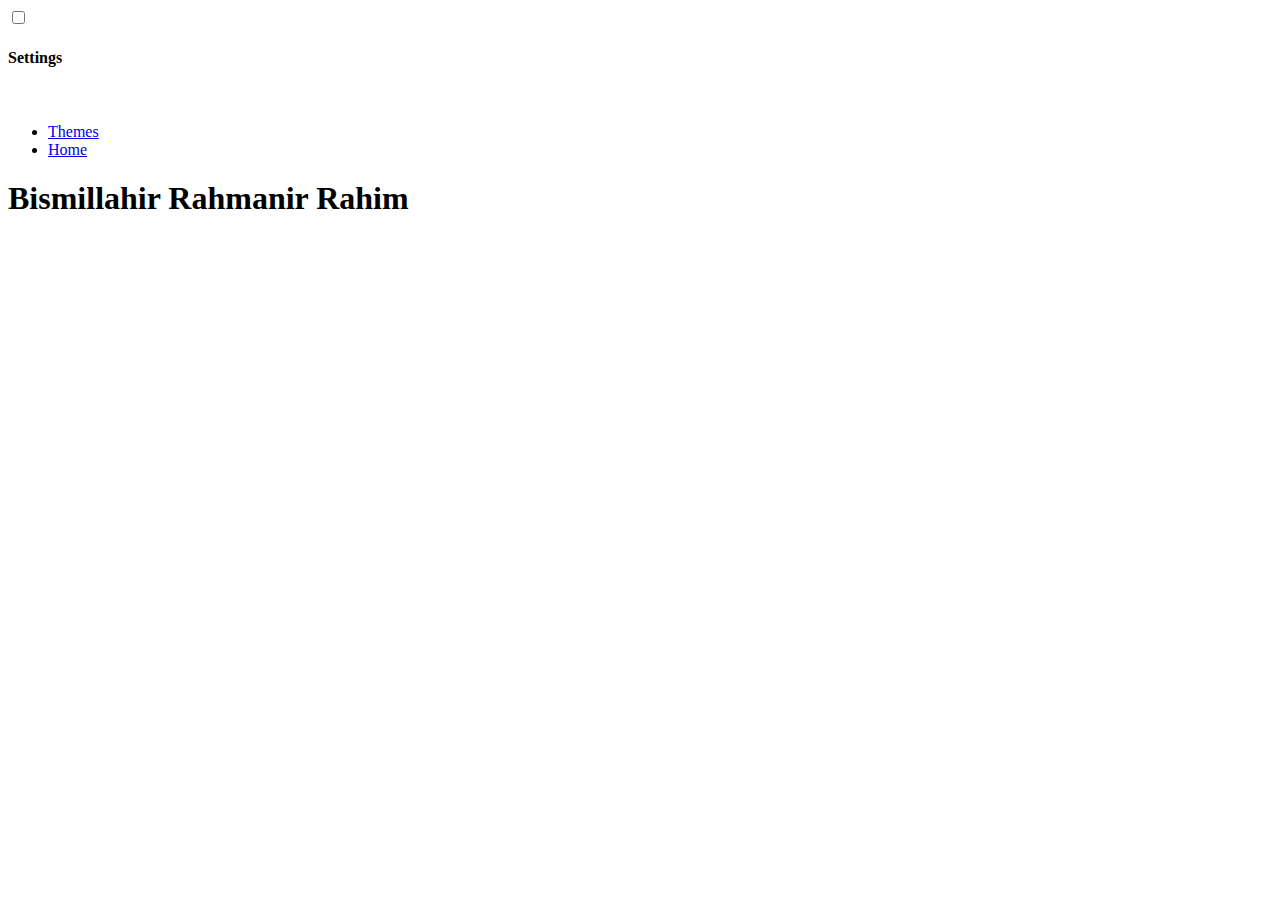
==== commit 2c6bef2b: "HB" ====
--- a/index.html
+++ b/index.html
@@ -1,186 +1,332 @@
 <!DOCTYPE html>
-<html>
+<html lang="en">
 
 <head>
-	<meta charset="UTF-8">
-	<meta name="keywords"
-		content="eFortsHub,eforsthub, eforthub,hbappi, bappi, android, bangladesh,EFORTSHUB,eforrshub,Addicted Programmer,H.Bappi,Android Developer,apasad,Bappi,bappi,freelancer,ashura,mst ashura,java,java developer">
-	<meta name="image" property="og:image" content="eFortsHub.ico">
-	<meta name="description" property="og:description"
-		content="Android app development solution for your idea by H.Bappi - Addicted Programmer. Available for local, freelance, remote work">
-	<meta name="author" content="H.Bappi - Addicted Programmer ">
-	<meta name="viewport" content="width=device-width, initial-scale=1.0">
-	<meta name="google-site-verification" content="an2MHJcXAWginSbKnxZ8QneQOXRtvKKjrhSLyj_pVps" />
-	<meta name="google-site-verification" content="iULHJi2KP2BpCfcPXPh8N_9c_sLcW39pWHYUz303r-A" />
-
-	<link rel="icon" href="eFortsHub.ico" type="image/x-icon">
-
-	<title>eFortsHub | IT solution by H. Bappi</title>
-	<link type="text/css" rel="stylesheet" href="assets/css/index.css">
-
+    <meta charset="UTF-8">
+    <meta http-equiv="X-UA-Compatible" content="IE=edge">
+    <meta name="viewport" content="width=device-width, initial-scale=1.0">
+    <title>Holy Quran</title>
+
+
+
+    <link rel="stylesheet" href="./bootstrap/css/bootstrap.min.css">
+    <link rel="stylesheet" href="./fontawesome/css/all.css" />
+    <link rel="stylesheet" href="quran_header.css">
+    <link rel="stylesheet" href="quran.css">
+
+
+
+    <!--    
+<script id="wpcp_disable_selection" type="text/javascript">var image_save_msg = 'You are not allowed to save images!';
+    var no_menu_msg = 'Context Menu disabled!';
+    var smessage = "Content is protected !!";
+
+    function disableEnterKey(e) {
+        var elemtype = e.target.tagName;
+
+        elemtype = elemtype.toUpperCase();
+
+        if (elemtype == "TEXT" || elemtype == "TEXTAREA" || elemtype == "INPUT" || elemtype == "PASSWORD" || elemtype == "SELECT" || elemtype == "OPTION" || elemtype == "EMBED") {
+            elemtype = 'TEXT';
+        }
+
+        if (e.ctrlKey) {
+            var key;
+            if (window.event)
+                key = window.event.keyCode;     //IE
+            else
+                key = e.which;     //firefox (97)
+
+                
+
+            //if (key != 17) alert(key);
+            if (elemtype != 'TEXT' && (key == 123 || key == 97 || key == 65 || key == 67 || key == 99 || key == 88 || key == 120 || key == 26 || key == 85 || key == 86 || key == 83 || key == 43 || key == 73)) {
+                if (wccp_free_iscontenteditable(e)) return true;
+                show_wpcp_message('You are not allowed to copy content or view source');
+                return false;
+            } else
+                return true;
+        }
+    }
+
+
+    /*For contenteditable tags*/
+    function wccp_free_iscontenteditable(e) {
+        var e = e || window.event; // also there is no e.target property in IE. instead IE uses window.event.srcElement
+
+        var target = e.target || e.srcElement;
+
+        var elemtype = e.target.nodeName;
+
+        elemtype = elemtype.toUpperCase();
+
+        var iscontenteditable = "false";
+
+        if (typeof target.getAttribute != "undefined") iscontenteditable = target.getAttribute("contenteditable"); // Return true or false as string
+
+        var iscontenteditable2 = false;
+
+        if (typeof target.isContentEditable != "undefined") iscontenteditable2 = target.isContentEditable; // Return true or false as boolean
+
+        if (target.parentElement.isContentEditable) iscontenteditable2 = true;
+
+        if (iscontenteditable == "true" || iscontenteditable2 == true) {
+            if (typeof target.style != "undefined") target.style.cursor = "text";
+
+            return true;
+        }
+    }
+
+    ////////////////////////////////////
+    function disable_copy(e) {
+        var e = e || window.event; // also there is no e.target property in IE. instead IE uses window.event.srcElement
+
+        var elemtype = e.target.tagName;
+
+        elemtype = elemtype.toUpperCase();
+
+        if (elemtype == "TEXT" || elemtype == "TEXTAREA" || elemtype == "INPUT" || elemtype == "PASSWORD" || elemtype == "SELECT" || elemtype == "OPTION" || elemtype == "EMBED") {
+            elemtype = 'TEXT';
+        }
+
+        if (wccp_free_iscontenteditable(e)) return true;
+
+        var isSafari = /Safari/.test(navigator.userAgent) && /Apple Computer/.test(navigator.vendor);
+
+        var checker_IMG = '';
+        if (elemtype == "IMG" && checker_IMG == 'checked' && e.detail >= 2) { show_wpcp_message(alertMsg_IMG); return false; }
+        if (elemtype != "TEXT") {
+            if (smessage !== "" && e.detail == 2)
+                show_wpcp_message(smessage);
+
+            if (isSafari)
+                return true;
+            else
+                return false;
+        }
+    }
+
+    //////////////////////////////////////////
+    function disable_copy_ie() {
+        var e = e || window.event;
+        var elemtype = window.event.srcElement.nodeName;
+        elemtype = elemtype.toUpperCase();
+        if (wccp_free_iscontenteditable(e)) return true;
+        if (elemtype == "IMG") { show_wpcp_message(alertMsg_IMG); return false; }
+        if (elemtype != "TEXT" && elemtype != "TEXTAREA" && elemtype != "INPUT" && elemtype != "PASSWORD" && elemtype != "SELECT" && elemtype != "OPTION" && elemtype != "EMBED") {
+            return false;
+        }
+    }
+    function reEnable() {
+        return true;
+    }
+    document.onkeydown = disableEnterKey;
+    document.onselectstart = disable_copy_ie;
+    if (navigator.userAgent.indexOf('MSIE') == -1) {
+        document.onmousedown = disable_copy;
+        document.onclick = reEnable;
+    }
+    function disableSelection(target) {
+        //For IE This code will work
+        if (typeof target.onselectstart != "undefined")
+            target.onselectstart = disable_copy_ie;
+
+        //For Firefox This code will work
+        else if (typeof target.style.MozUserSelect != "undefined") { target.style.MozUserSelect = "none"; }
+
+        //All other  (ie: Opera) This code will work
+        else
+            target.onmousedown = function () { return false }
+        target.style.cursor = "default";
+    }
+    //Calling the JS function directly just after body load
+    window.onload = function () { disableSelection(document.body); };
+
+    //////////////////special for safari Start////////////////
+    var onlongtouch;
+    var timer;
+    var touchduration = 1000; //length of time we want the user to touch before we do something
+
+    var elemtype = "";
+    function touchstart(e) {
+        var e = e || window.event;
+        // also there is no e.target property in IE.
+        // instead IE uses window.event.srcElement
+        var target = e.target || e.srcElement;
+
+        elemtype = window.event.srcElement.nodeName;
+
+        elemtype = elemtype.toUpperCase();
+
+        if (!wccp_pro_is_passive()) e.preventDefault();
+        if (!timer) {
+            timer = setTimeout(onlongtouch, touchduration);
+        }
+    }
+
+    function touchend() {
+        //stops short touches from firing the event
+        if (timer) {
+            clearTimeout(timer);
+            timer = null;
+        }
+        onlongtouch();
+    }
+
+    onlongtouch = function (e) { //this will clear the current selection if anything selected
+
+        if (elemtype != "TEXT" && elemtype != "TEXTAREA" && elemtype != "INPUT" && elemtype != "PASSWORD" && elemtype != "SELECT" && elemtype != "EMBED" && elemtype != "OPTION") {
+            if (window.getSelection) {
+                if (window.getSelection().empty) {  // Chrome
+                    window.getSelection().empty();
+                } else if (window.getSelection().removeAllRanges) {  // Firefox
+                    window.getSelection().removeAllRanges();
+                }
+            } else if (document.selection) {  // IE?
+                document.selection.empty();
+            }
+            return false;
+        }
+    };
+
+    document.addEventListener("DOMContentLoaded", function (event) {
+        window.addEventListener("touchstart", touchstart, false);
+        window.addEventListener("touchend", touchend, false);
+    });
+
+    function wccp_pro_is_passive() {
+
+        var cold = false,
+            hike = function () { };
+
+        try {
+            const object1 = {};
+            var aid = Object.defineProperty(object1, 'passive', {
+                get() { cold = true }
+            });
+            window.addEventListener('test', hike, aid);
+            window.removeEventListener('test', hike, aid);
+        } catch (e) { }
+
+        return cold;
+    }
+/*special for safari End*/</script>
+    <script>
+        document.ondragstart = function(){
+            return false;
+        }
+        document.oncontextmenu = function(e){
+            return false;
+        }
+    </script> -->
 
 </head>
 
 <body>
-
-	<hbToolbar>
-		<hbLogo>
-			<hbText>eFortsHub</hbText>
-		</hbLogo>
-
-		<hbMenu id="menu">
-			<ul>
-				<li class="nav-item">
-					<a class="nav-link active" aria-current="page" href="#">Home</a>
-				</li>
-
-				<li class="nav-item">
-					<a class="nav-link active" aria-current="page" href="services">Services</a>
-				</li>
-
-
-				<li class="nav-item">
-					<a class="nav-link active" aria-current="page" href="#">Product</a>
-				</li>
-
-				<li class="nav-item">
-					<a class="nav-link active" aria-current="page" href="#">About</a>
-				</li>
-
-				<li>
-					<button class="hire">Hire Now</button>
-				</li>
-			</ul>
-
-		</hbMenu>
-
-		<hbToggle>
-			<button id="toggleBtn">☰</button>
-		</hbToggle>
-
-	</hbToolbar>
-
-
-
-
-
-	<div style="display: flex;
-	width: 100%;
-    background-color: #ffb700;
-    position: relative; 
-    overflow: auto;
-    justify-content: space-evenly;
-    text-align: center;
-    align-items: center;
-    align-content: center;
-    flex-wrap: wrap;
-    flex-direction: row;
-	">
-
-		<img style="float: left; width: 45vw;" src="assets/images/bg.png">
-		<div style="float: right;width: fit-content; height: 100%;">
-			<div style="text-align: center;">
-
-				<h2>Do hire us and let your thoughts become true</h2>
-				<br>
-				<a class="btn btn-dark" href="#">Hire Us Now</a>
-
-
-			</div>
-		</div>
-	</div>
-
-
-
-
-
-	<div id="footer">
-
-
-		<div class="footer_item center">
-			<h1 style="color: white;">eFortsHub</h1>
-			<br>
-			<p style="color: white;">Let us bring your service to the forefront of the world. Start working together
-				to create a great product</p>
-
-			<br>
-			<a id="btn_get_in_touch_footer" style="color: white; " href="#">Get in Touch &#10230;</a>
-		</div>
-
-		<div class="footer_item center wrap">
-			<div style="width: max-content; text-align: justify;">
-				<h3 style="color: white;">Business Hours</h3>
-				<div style="background-color: tomato; width: 20px; height: 2px;"></div>
-				<br>
-				<h4 style="color: white;">Opening Days:</h4>
-				<br>
-				<p style="color: white;">Saturday - Wednessday :9am to 8pm</p>
-				<br>
-
-				<p style="color: white;">Thursday :9am to 4pm</p>
-
-				<br>
-
-				<p style="color: white;">[Bangladesh estimated time]</p>
-				<br>
-
-				<br>
-				<h4 style="color: white;">Vacations:</h4>
-				<br>
-				<p style="color: white;">All Fridays</p>
-				<br>
-
-				<p style="color: white;">All Official Holidays</p>
-
-			</div>
-		</div>
-		<div class="footer_item">
-
-			<div class="find_us" style="width: max-content; text-align: justify;">
-				<h3 style="color: white;">Find us</h3>
-				<div style="background-color: tomato; width: 20px; height: 2px;"></div>
-				<br>
-				<h4 style="color: white;">eFortsHub:</h4>
-				<a target="_blank" href="https://github.com/efortshub">GitHub</a>
-				<br>
-				<a target="_blank" href="https://efortshub.tumblr.com">Tumblr</a>
-				<br>
-				<a target="_blank" href="https://www.linkedin.com/company/efortshub">LinkedIn</a>
-				<br>
-				<a target="_blank" href="https://twitter.com/efortshub">Twitter</a>
-				<br>
-				<a target="_blank" href="https://www.facebook.com/eFortsHub">Facebook</a>
-				<br>
-				<a target="_blank" href="https://www.instagram.com/efortshub">Instagram</a>
-				<br>
-				<a target="_blank" href="https://www.youtube.com/channel/UCaehDsTiUtXSaaT-6f4H6VA">YouTube</a>
-				<br>
-
-				<a target="_blank" href="https://www.hackerrank.com/eFortsHub">HackerRank</a>
-				<br>
-
-				<br>
-				<h4 style="color: white;">Email:</h4>
-				<br>
-				
-				<a class="mail" target="_blank" href="mailto:contact@efortshub.com">contact@efortshub.com</a>
-				<br>
-
-				<a class="mail" target="_blank" href="mailto:contact.efortshub@gmail.com">contact.efortshub@gmail.com</a>
-				<br>
-
-			</div>
-		
-
-		</div>
-
-	</div>
-
-	<div style="width: 100%; text-align: end; padding: 25px; background-color:  rgb(37, 37, 37);">
-		<font style="color: white;">Copyright &copy; <font id="year"></font> - eFortsHub. All right reserved</font> 
-	</div>
-
-	<script type="text/javascript" src="assets/js/index.js"></script>
+    <div class="dark-blue-bg">
+
+
+        <!-- main header start here -->
+
+        <div class=" header-wrapper dark-blue-content">
+
+            <div class="container">
+
+                <div class="main-header ">
+
+                    <div class="left-header-wrapper">
+
+
+                    </div>
+                    <div class="right-header-wrapper">
+
+                        <input type="checkbox" id="setting-checkbox">
+
+                        <label for="setting-checkbox">
+                            <i class="fa fa-cog dark-blue-content dark-blue-text-2" id="setting-open"></i>
+                            <i class="fa fa-times dark-blue-content dark-blue-text-2" id="setting-close"></i>
+                        </label>
+
+
+
+                        <!-- side bar start here -->
+
+                        <!-- left side bar start here -->
+                        <div id="left-sidebar" class="left-sidebar">
+                            
+                        </div>
+
+                        <!-- left side bar stop here -->
+
+
+                        <!-- right side bar start here -->
+                        <div id="right-sidebar" class="right-sidebar dark-blue-bg">
+
+                            <h4 class="dark-blue-text-2"><b>Settings</b></h4>
+                            <br>
+                            <ul>
+                                <li><a href="#" class="dark-blue-text-2"> Themes </a></li>
+                                <div id="forTheme" class="forTheme">
+                                    <!-- Themes Button will be listed here.... -->
+
+                                </div>
+                                <li><a href="#" class="dark-blue-text-2">Home</a></li>
+
+                            </ul>
+
+                        </div>
+                        <!-- right side bar stop here -->
+
+                        <!-- side bar stop here -->
+
+                    </div>
+                </div>
+            </div>
+        </div>
+        <!-- main header stop here -->
+
+
+        <div class="container">
+            <!-- 
+            <div id="wpcp-error-message" class="msgmsg-box-wpcp warning-wpcp hideme"><span>Alert: </span>Content is protected !!
+            </div>
+            <script>var timeout_result;
+                function show_wpcp_message(smessage) {
+                    if (smessage !== "") {
+                        var smessage_text = '<span>Alert: </span>' + smessage;
+                        document.getElementById("wpcp-error-message").innerHTML = smessage_text;
+                        document.getElementById("wpcp-error-message").className = "msgmsg-box-wpcp warning-wpcp showme";
+                        clearTimeout(timeout_result);
+                        timeout_result = setTimeout(hide_message, 3000);
+                    }
+                }
+                function hide_message() {
+                    document.getElementById("wpcp-error-message").className = "msgmsg-box-wpcp warning-wpcp hideme";
+                }</script> -->
+
+
+            <h1 class="text-center dark-blue-text-2"> Bismillahir Rahmanir Rahim </h1>
+
+
+            <div id="quran_list" class="row whole-item-wraper">
+                <!-- Surah or Ayah will be listed here -->
+
+
+
+
+
+
+
+
+
+            </div>
+        </div>
+    </div>
+
+
+    <script src="qran.js"></script>
+    <script src="./bootstrap/js/bootstrap.min.js"></script>
+
 </body>
 
-</html>
+</html>